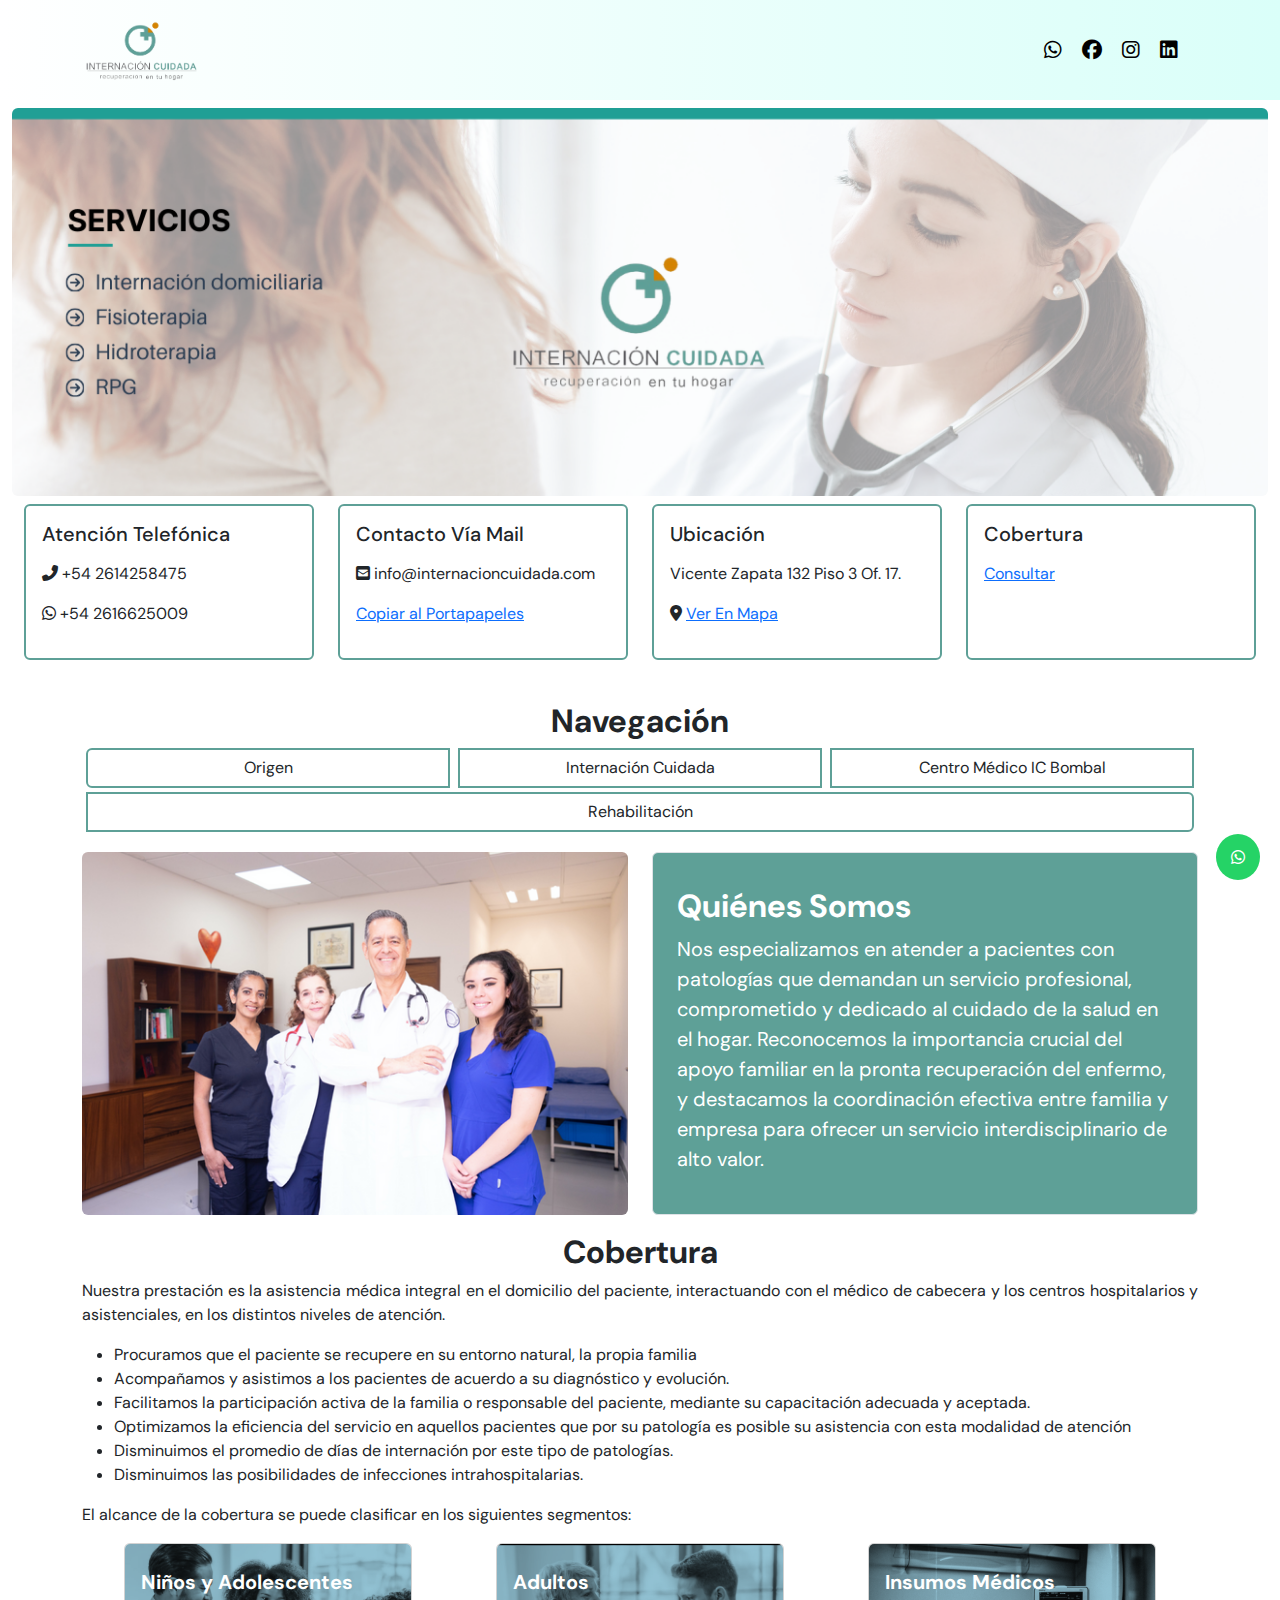
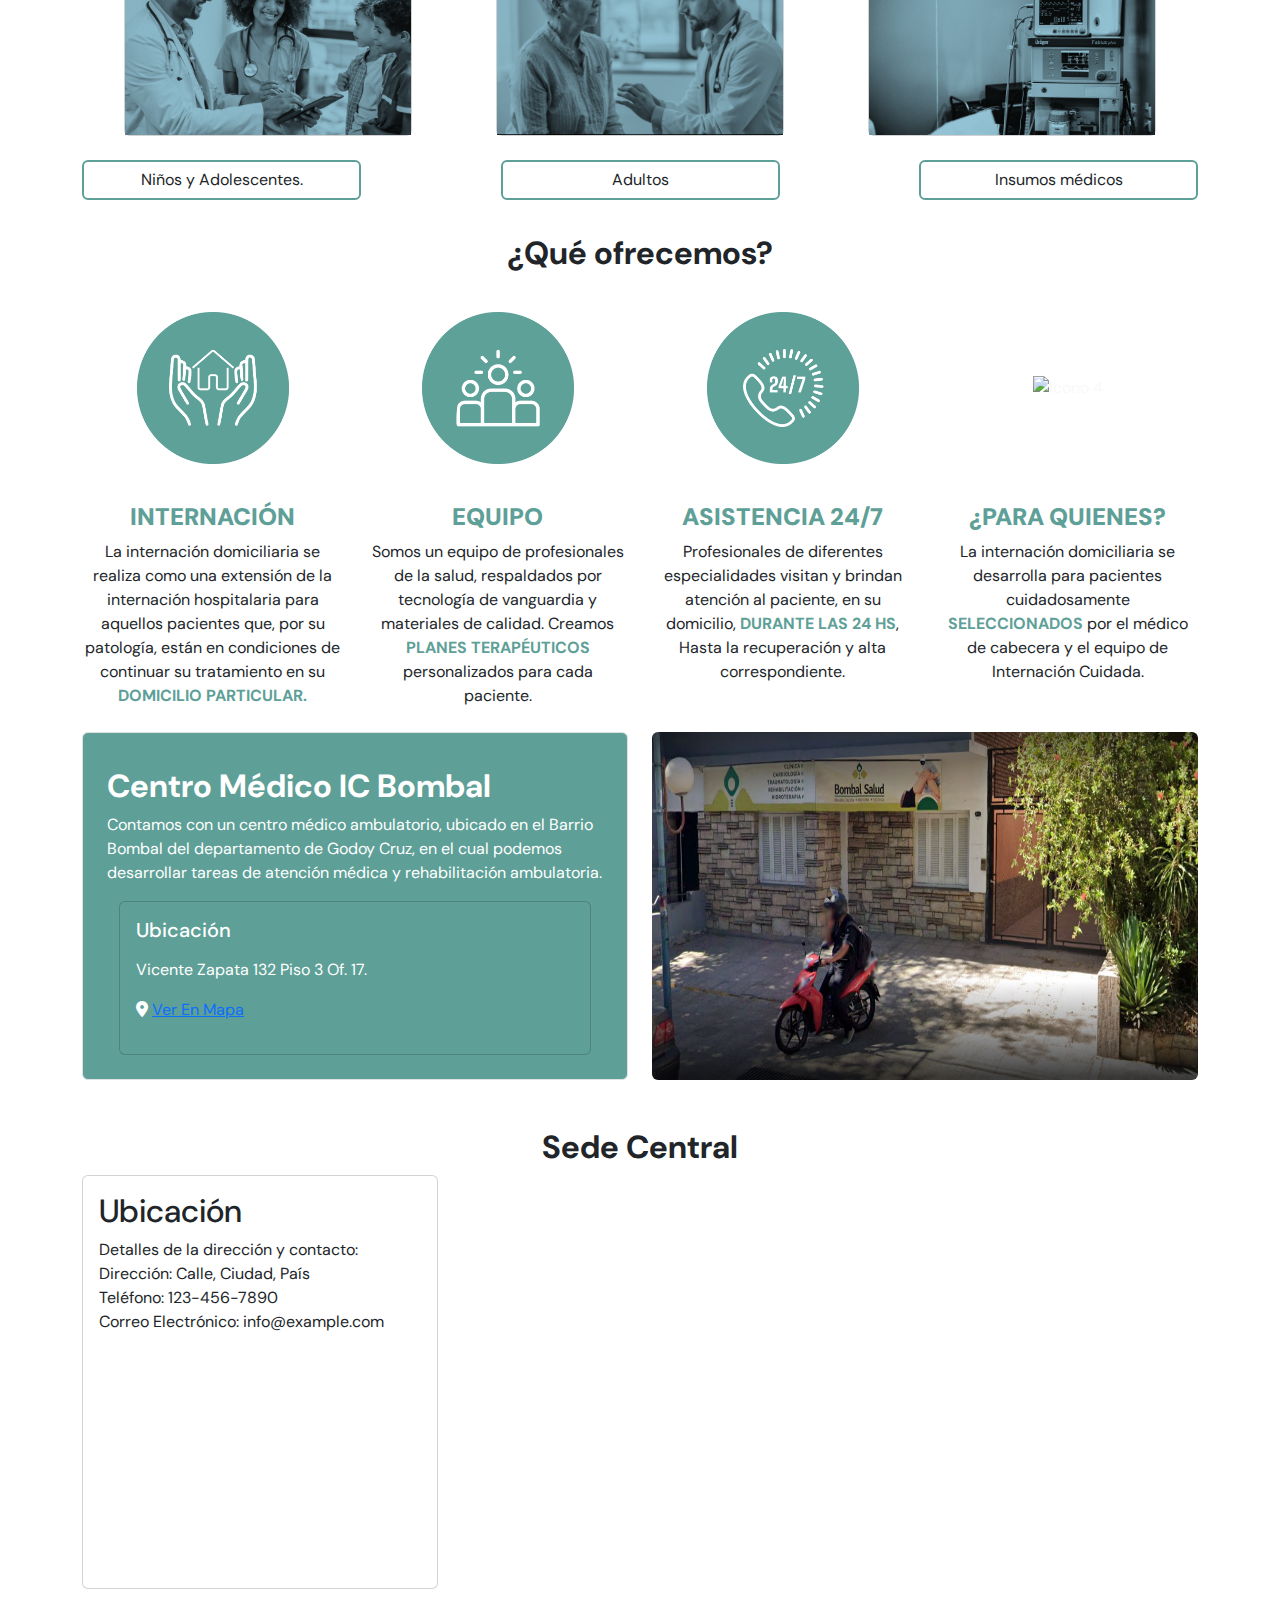
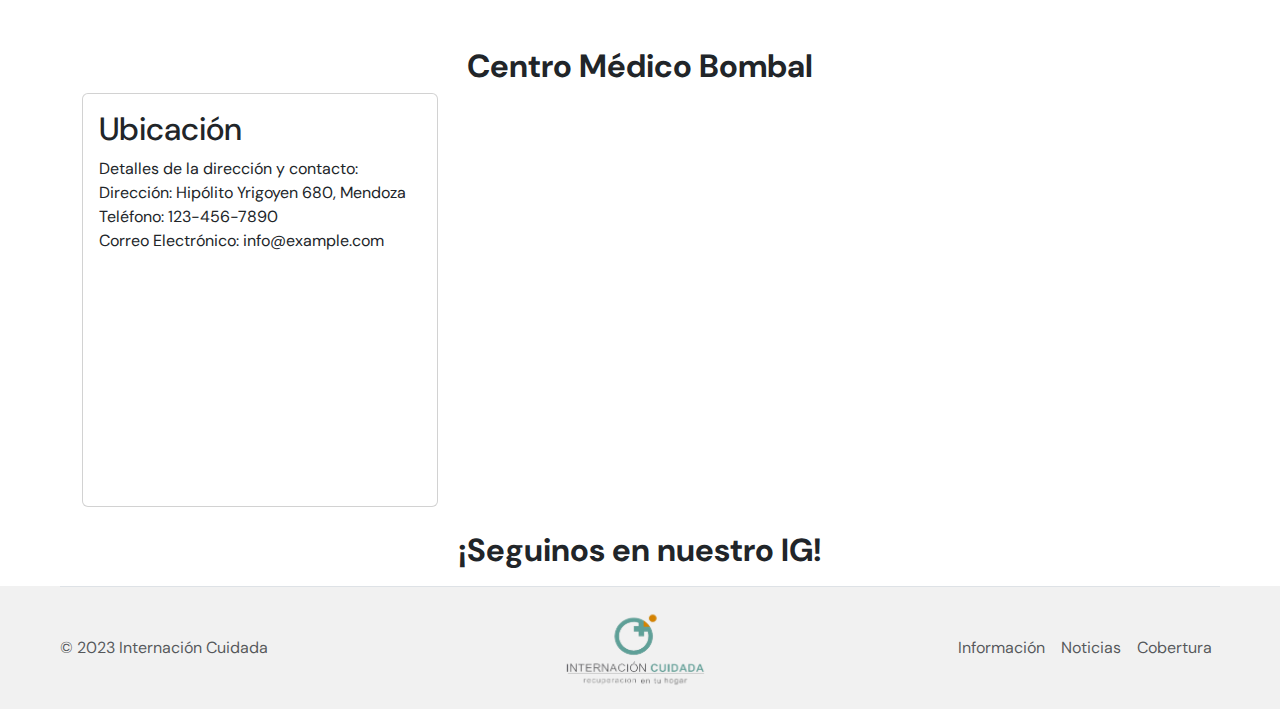
==== index.html @ e9abab93 "Actualizacion de estilos" ====
<!DOCTYPE html>
<html lang="es">

<head>
    <meta charset="UTF-8" />
    <meta name="viewport" content="width=device-width, initial-scale=1" />
    <!-- Bootstrap CSS -->
    <link href="https://cdn.jsdelivr.net/npm/bootstrap@5.3.2/dist/css/bootstrap.min.css" rel="stylesheet" />
    <!-- Font Awesome CSS -->
    <link rel="stylesheet" href="https://cdnjs.cloudflare.com/ajax/libs/font-awesome/6.5.1/css/all.min.css" />
    <!-- AOS -->
    <link rel="stylesheet" href="https://cdnjs.cloudflare.com/ajax/libs/aos/2.3.4/aos.css" />
    <!-- Swiper CSS -->
    <link rel="stylesheet" href="https://unpkg.com/swiper/swiper-bundle.min.css" />
    <link rel="icon" href="/src/LogoICReducido (1).png" type="image/x-icon">
    <!-- My CSS -->
    <link rel="stylesheet" href="styles.css"/>
    <title>Internación Cuidada</title>
</head>

<body>
    <!-- Barra de Navegación -->
    <nav class="navbar navbar-expand-lg mb-2">
        <div class="container">
            <!-- Logo -->
            <a class="navbar-brand" href="#">
                <img src="/src/LogoIC.png" alt="Logo de la clínica" width="120" class="d-inline-block align-top" />
            </a>
            
            <!-- Iconos de Redes Sociales -->
            <div class="social-icons d-flex">
                <a href="#" class="social-icon"><i class="fab fa-whatsapp fa-lg"></i></a>
                <a href="#" class="social-icon"><i class="fab fa-facebook fa-lg"></i></a>
                <a href="#" class="social-icon"><i class="fab fa-instagram fa-lg"></i></a>
                <a href="#" class="social-icon"><i class="fab fa-linkedin fa-lg"></i></a>
            </div>
        </div>
    </nav>
    
    <div class="container-fluid" data-aos="fade-up" data-aos-duration="1000">     
        <!-- Contenedor del Carrusel con Swiper y AOS -->
        <div class="overflow-hidden">
            <div class="swiper-container">
                <div class="swiper-wrapper">
                    <div class="swiper-slide">
                        <img src="src/imagen-carrusel1.png" class="d-block w-100 rounded" alt="Primera imagen" />
                    </div>
                    <div class="swiper-slide">
                        <img src="/src/imagen-carrusel2.png" class="d-block w-100 rounded" alt="Segunda imagen" />
                    </div>
                    <div class="swiper-slide">
                        <img src="src/imagen-carrusel3.png" class="d-block w-100 rounded" alt="Tercera imagen" />
                    </div>                
                </div>
            </div>
        </div>
        
        <!-- Sección de Cartas -->
        <div class="container-fluid mt-2">
            <div class="row">
                <div class="col-md-6 col-lg-3 mb-4">
                    <div class="card h-100 carta" style="max-height: 180px;">
                        <div class="card-body">
                            <h5 class="card-title">Atención Telefónica</h5>
                            <p class="card-text">
                                <p><i class="fas fa-phone-alt"></i> +54 2614258475</p>
                                <p><i class="fab fa-whatsapp"></i>  +54 2616625009</p>
                            </p>
                        </div>
                    </div>
                </div>
                
                <div class="col-md-6 col-lg-3 mb-4">
                    <div class="card h-100 carta" style="max-height: 180px;">
                        <div class="card-body">
                            <h5 class="card-title">Contacto Vía Mail</h5>
                            <p class="card-text">
                                <p><i class="fa-solid fa-square-envelope"></i> info@internacioncuidada.com</p>
                            </p>
                            <p>
                                <p id="copiadoMensaje">Copiado al portapapeles</p>
                                <a href="#" onclick="copiarAlPortapapeles(event)">Copiar al Portapapeles</a>
                            </p>
                        </div>  
                    </div>
                </div>
                
                <div class="col-md-6 col-lg-3 mb-4">
                    <div class="card h-100 carta" style="max-height: 180px;">
                        <div class="card-body">
                            <h5 class="card-title">Ubicación</h5>
                            <p class="card-text">
                                <p>Vicente Zapata 132 Piso 3 Of. 17.</p>
                                <p><i class="fas fa-map-marker-alt"></i><a href="#mapaSedeCentral" class="mx-1">Ver En Mapa</a></p>
                            </p>
                        </div>
                    </div>
                </div>
                
                <div class="col-md-6 col-lg-3 mb-4">
                    <div class="card h-100 carta" style="max-height: 180px;">
                        <div class="card-body">
                            <h5 class="card-title">Cobertura</h5>
                            <p class="card-text">
                                <p><a href="#cobertura_seccion">Consultar</a></p>
                            </p>
                        </div>
                    </div>
                </div>
            </div>
        </div>
    </div>
    
    <!-- Botón flotante de WhatsApp -->
    <div class="whatsapp-button" onclick="openWhatsApp()" >
        <i class="fab fa-whatsapp"></i>
        <div class="whatsapp-tooltip">
            ¡Contáctanos en WhatsApp!
        </div>
    </div>
    
    <!-- Sección de Botones Desplegables -->
    <div class="container-fluid mt-2" data-aos="fade-up" data-aos-duration="1000">
        <div class="row">
            <div class="text-center col-md-12">
                <h2 class="titulo-seccion">Navegación</h2>
                <div class="container mb-2">
                    <div class="btn-group d-flex flex-wrap" role="group" aria-label="Basic example">
                        <button type="button" class="col-3 boton-info btn btn-block mx-1 text-dark mb-1" data-bs-toggle="collapse" data-bs-target="#boton1Content" aria-expanded="false" aria-controls="boton1Content" onclick="toggleButton(this)">Origen</button>
                        <button type="button" class="col-3 boton-info btn btn-block mx-1 text-dark mb-1" data-bs-toggle="collapse" data-bs-target="#boton2Content" aria-expanded="false" aria-controls="boton2Content" onclick="toggleButton(this)">Internación Cuidada</button>
                        <button type="button" class="col-3 boton-info btn btn-block mx-1 text-dark mb-1" data-bs-toggle="collapse" data-bs-target="#boton3Content" aria-expanded="false" aria-controls="boton3Content" onclick="toggleButton(this)">Centro Médico IC Bombal</button>
                        <button id="boton4" type="button" class="col-3 boton-info btn btn-block mx-1 text-dark mb-1" data-bs-toggle="collapse" data-bs-target="#boton4Content" aria-expanded="false" aria-controls="boton4Content" onclick="toggleButton(this)">Rehabilitación</button>
                    </div>
                </div>  
            </div>
            <!-- Contenido del boton 1 -->
            <div class="collapse mt-3" id="boton1Content">
                <div class="container container-contenido" style="max-width: 100%;">
                    <div class="text-center">
                        <h2 class="titulo-seccion">Origen</h2>
                        <p class="fs-5">Nacimos bajo el concepto de <b>CALIDAD EN NUESTRAS PRESTACIONES.</b> Calidad que expresamos en el cuidado de nuestros pacientes, quienes depositan en nosotros su <b>TRATAMIENTO DE RECUPERACIÓN,</b> en la familiaridad de su <b>HOGAR.</b></p>
                        <p class="fs-5"><b>NUESTRO OBJETIVO PRIMORDIAL</b> es la <b>PLENA SATISFACCIÓN</b> de nuestros pacientes. Nos <b>PREPARAMOS CON ESMERO</b> cada jornada, asegurándonos de contar con todos los <b>RECURSOS NECESARIOS</b> para ofrecer prestaciones de calidad inigualable. Ponemos especial énfasis en atender a pacientes que, debido a su patología, demandan un <b>SERVICIO PROFESIONAL, COMPROMETIDO</b> y <b>DEDICADO al CUIDADO</b> y <b>MEJORAMIENTO</b> de su salud, directamente en el seno de su hogar.</p>
                        <p class="fs-5">Reconocemos la <b>IMPORTANCIA CAPITAL</b> del <b>APOYO FAMILIAR</b>, un eslabón fundamental para la pronta recuperación del enfermo. La <b>COORDINACIÓN</b> precisa entre la familia y nuestra empresa se erige como una <b>CLAVE INDISPENSABLE</b> para proporcionar un servicio <b>INTERDISCIPLINARIO</b> de <b>VALOR EXCEPCIONAL</b> para el paciente.</p>
                        <p class="fs-5">Hoy en día, <b>EXTENDEMOS NUESTROS CUIDADOS DOMICILIARIOS</b> a pacientes en Mendoza y San Juan, manteniendo <b>SIEMPRE LOS MAYORES ESTÁNDARES DE CALIDAD</b> del mercado. Nos enorgullece ser pioneros en brindar atención excepcional que no solo satisface, sino que supera las expectativas de quienes confían en nosotros para su bienestar.</p>
                    </div>
                </div>
            </div>
            
            <!-- Contenido del boton 2 -->
            <div class="collapse mt-3" id="boton2Content">
                <div class="container container-contenido" style="max-width: 100%;">
                    <div class="col-md-12 text-center">
                        <h2 class="titulo-seccion">Internación Domiciliaria</h2>
                        <p class="fs-5"><b>NUESTRO COMPROMISO ABSOLUTO</b> se refleja en la dedicación que ofrecemos a <b>CADA PACIENTE,</b> proporcionándoles una cobertura integral para su recuperación en el entorno más reconfortante: <b>SU PROPIO HOGAR.</b> Está <b>AMPLIAMENTE COMPROBADO</b> que la internación domiciliaria representa la respuesta <b>MÁS ADECUADA, EFECTIVA y MODERNA</b> para la recuperación de la salud.</p>
                        <p class="fs-5">La internación domiciliaria, vista como una <b>EXTENSIÓN</b> de la internación hospitalaria, es especialmente diseñada para <b>PACIENTES</b> que, por su patología, están en condiciones de <b>CONTINUAR SU ATENCIÓN</b> en el confort de su <b>DOMICILIO PARTICULAR.</b> Este enfoque de asistencia brinda al enfermo la <b>OPORTUNIDAD</b> de acceder a una prestación <b>TÉCNICAMENTE EQUIVALENTE</b> a la hospitalaria, pero con una <b>CALIDEZ HUMANA SUPERIOR,</b> gracias a la contención en un entorno familiar.</p>
                        <p class="fs-5">En Internación Cuidada, nuestro <b>EQUIPO INTERDISCIPLINARIO DE SALUD,</b> respaldado por la <b>TECNOLOGÍA</b> y <b>MATERIAL ADECUADO,</b> trabaja conjuntamente para ejecutar el "Plan Terapéutico" directamente en el domicilio del paciente.</p>
                        <p class="fs-5">NUESTRO DESTACADO EQUIPO DE PROFESIONALES incluye MÉDICOS, ENFERMEROS, KINESIÓLOGOS, PSICÓLOGOS, TERAPISTAS OCUPACIONALES, ESPECIALISTAS EN GASTROENTEROLOGÍA, NUTRICIÓN, ENDOCRINOLOGÍA, TRAUMATOLOGÍA, y más. Estos expertos, en función de las necesidades del tratamiento, brindan atención CONTINUA las 24 HORAS en el domicilio del paciente hasta su RECUPERACIÓN COMPLETA y ALTA.</p>
                        <p class="fs-5">La internación domiciliaria se lleva a cabo en <b>CASOS ESPECIALMENTE SELECCIONADOS,</b> donde el papel del <b>MÉDICO DE CABECERA</b> y el equipo de internación domiciliaria son <b>DETERMINANTES</b> en cada decisión. Para garantizar el <b>ÉXITO</b> en la gestión del paciente, es imperativo contar con las <b>CONDICIONES MÍNIMAS</b> necesarias y el <b>CONSENTIMIENTO DE LOS FAMILIARES</b> para el tratamiento respectivo.</p>
                        <h2 class="titulo-seccion">Beneficios</h2>
                        <p class="fs-5">Los <b>PRINCIPALES BENEFICIOS</b> que ofrecemos son:</p>
                        <ul class="list-group" style="text-align: left;">     
                            <li class="list-group-item lista-principal">● <b>FAVORECER EL TRATAMIENTO</b> y la recuperación del paciente, <b>MEJORANDO SU CALIDAD DE VIDA</b></li>
                            <li class="list-group-item lista-principal">● <b>REDUCE</b> los días de internación hospitalaria en casos postquirúrgicos, pacientes de <b>EDAD AVANZADA</b>, crónicos, neoplásicos, terminales, entre otros.</li>
                            <li class="list-group-item lista-principal">● <b>DISMINUYE LOS COSTOS DE INTERNACIÓN</b> al impulsar <b>ALTAS PRECOCES</b> para continuar con el tratamiento en el domicilio.</li>
                        </ul>
                        <h2 class="titulo-seccion">Asistencia</h2>
                        <p class="fs-5">Nuestra asistencia en internacion abarca:</p>
                        <ul class="list-group mb-2" style="text-align: left;">     
                            <li class="list-group-item lista-secundaria">● Internación domiciliaria para adultos</li>
                            <li class="list-group-item lista-secundaria">● Internación domiciliaria pediátrica</li>
                            <li class="list-group-item lista-secundaria">● Rehabilitación integral domiciliaria</li>
                            <li class="list-group-item lista-secundaria">● Cuidados paliativos</li>
                        </ul>
                    </div>
                </div>
            </div>
            
            <!-- Contenido del boton 3 -->
            <div class="collapse mt-3" id="boton3Content">
                <div class="container container-contenido" style="max-width: 100%;">
                    <div class="col-md-12 text-center">
                        <h2 class="titulo-seccion">Centro Médico IC Bombal</h2>
                        <p class="fs-5" style="text-align: justify;">Contamos con un centro médico ambulatorio, ubicado en el <b>Barrio Bombal</b> del departamento de Godoy Cruz, en el cual podemos desarrollar <b>TAREAS DE ATENCION MÉDICA</b> y <b>REHABILITACIÓN AMBULATORIA.</b>
                        </div>
                    </div>
                </div>
                
                <!-- Contenido del boton 4 -->
                <div class="collapse mt-3" id="boton4Content">
                    <div class="container container-contenido" style="max-width: 100%;">
                        <div class="col-md-12 text-center">
                            <h2 class="titulo-seccion">Población a tratar</h2>
                            <p style="text-align: justify;">Tenemos como población a atender a todas aquellas personas con discapacidad física y/o mental seculares de patologías neurológicas, traumatológicas o reumatológicas leve, moderadas y profundas que requieran de un abordaje integral de rehabilitación bajo la modalidad de prestaciones de apoyo ambulatorias.
                            </p>
                            <h2 class="titulo-seccion">Patologías a Rehabilitar</h2>
                            <p style="text-align: justify;">Las principales patologías a rehabilitar en Internación Cuidada son las siguientes:
                            </p>
                            <ul class="list-group" style="text-align: left;">
                                <li class= "list-group-item lista-principal">● Lesionados raquimedulares:
                                    <ul class="list-group" style="text-align: left;">
                                        <li class="list-group-item lista-secundaria">○ Cuadripléjicos</li>
                                        <li class="list-group-item lista-secundaria">○ Parapléjicos</li>
                                    </ul>
                                </li>     
                                <li class="list-group-item lista-principal">● Accidentes cerebro vasculares (ACV)</li>
                                <li class="list-group-item lista-principal">● Secuelas de Tumores cerebrales</li>
                                <li class="list-group-item lista-principal">● Enfermedad de Parkinson y síndromes asociados</li>
                                <li class="list-group-item lista-principal">● Traumatismos encéfalo craneanos (TEC).</li>
                                <li class="list-group-item lista-principal">● Secuelas de enfermedades Neuromusculares:
                                    <ul class="list-group" style="text-align: left;">
                                        <li class="list-group-item lista-secundaria">○ Distrofias musculares</li>
                                        <li class="list-group-item lista-secundaria">○ Enfermedades desmielinizantes:
                                            <ul class="list-group " style="text-align: left;">
                                                <li class="list-group-item lista-terciaria">◎ Síndrome de Guillain Barré.</li>
                                                <li class="list-group-item lista-terciaria">◎ Esclerosis múltiple</li>
                                            </ul>
                                        </li>
                                    </ul>
                                </li>
                                <li class="list-group-item lista-principal">● Secuelas de Poliomielitis.</li>
                                <li class="list-group-item lista-principal">● ECNE/Parálisis cerebral y sus presentaciones.</li> 
                                <li class="list-group-item lista-principal">● Otras Encefalopatías adquiridas.</li>
                                <li class="list-group-item lista-principal">● Espina bífida (Mielomeningocele).</li>
                                <li class="list-group-item lista-principal">● Síndromes Genéticos</li>
                                <li class="list-group-item lista-principal">● Retrasos mentales</li>
                                <li class="list-group-item lista-principal">● Tratamiento de la espasticidad</li>
                                <li class="list-group-item lista-principal">● Trastornos Generalizados del desarrollo.</li>
                                <li class="list-group-item lista-principal">● Artritis Reumatoidea y Síndromes inmunológicos</li>
                                <li class="list-group-item lista-principal">● Amputados</li>
                                <li class="list-group-item lista-principal">● Fracturas de cadera</li>
                                <li class="list-group-item lista-principal">● Fibromialgia</li>
                                <li class="list-group-item lista-principal">● Cervicalgias, lumbalgias</li>
                                <li class="list-group-item lista-principal mb-2">● Tratamiento del dolor</li>
                            </ul>
                        </div>
                    </div>
                </div>
            </div>         
        </div>
        
        <!-- Sección Quiénes Somos -->
        <div class="container mt-2 " data-aos="fade-up" data-aos-duration="1000">
            <div class="row">
                <div class="col-md-6">
                    <!-- Imagen a la izquierda -->
                    <img src="/src/ImagenRelleno1.png" class="img-relleno img-fluid h-100 rounded" style="max-width: 100%; height: auto; object-fit: cover;" alt="Imagen Quiénes Somos" />
                </div>
                <div class="col-md-6">
                    <!-- Sección de color -->
                    <div class="rounded border p-4 h-100 d-flex flex-column coloreado">
                        <h2 class="titulo-seccion text-white">Quiénes Somos</h2>
                        <p id="cobertura_seccion" class="text-white fs-5">
                            Nos especializamos en
                            atender a pacientes con
                            patologías que demandan
                            un servicio profesional,
                            comprometido y dedicado
                            al cuidado de la salud en el
                            hogar. Reconocemos la
                            importancia crucial del
                            apoyo familiar en la pronta
                            recuperación del enfermo, y
                            destacamos la coordinación
                            efectiva entre familia y
                            empresa para ofrecer un
                            servicio interdisciplinario
                            de alto valor.
                            
                        </p>
                    </div>
                </div>
            </div>
        </div>  
        
        <!-- Sección de Cobertura -->
        <div class="container mt-2" data-aos="fade-up" data-aos-duration="1000">
            <div class="row">
                <div class="col-md-12 text-center">
                    <h2 class="titulo-seccion">Cobertura</h2>
                    <p style="text-align: justify;">Nuestra prestación es la asistencia médica integral en el domicilio del paciente, interactuando con el médico de cabecera y los centros hospitalarios y asistenciales, en los distintos niveles de atención.</p>
                </div>
                <div class="container-fluid">
                    <ul style="text-align: start;">
                        <li>Procuramos que el paciente se recupere en su entorno natural, la propia familia</li>
                        <li>Acompañamos y asistimos a los pacientes de acuerdo a su diagnóstico y evolución.</li>
                        <li>Facilitamos la participación activa de la familia o responsable del paciente, mediante su capacitación adecuada y aceptada.</li>
                        <li>Optimizamos la eficiencia del servicio en aquellos pacientes que por su patología es posible su asistencia con esta modalidad de atención</li>
                        <li>Disminuimos el promedio de días de internación por este tipo de patologías.</li>
                        <li>Disminuimos las posibilidades de infecciones intrahospitalarias.</li>
                    </ul>
                </div>
                
                <p>El alcance de la cobertura se puede clasificar en los siguientes segmentos:</p>
                <div class="row justify-content-center mx-auto">
                    <div class="col-md-4 mb-4">
                        <div class="card mx-auto tarjeta-cobertura" style="width: 18rem; height: 100%;">
                            <img id="img-ninos" src="src/CoberturaNiñoYAdo.jpg" class="foto-con-filtro-azul card-img-top" alt="Niños y Adolescentes">
                            <div class="card-img-overlay d-flex flex-column justify-content-start">
                                <h5 class="titulo-seccion text-white">Niños y Adolescentes</h5>
                            </div>
                        </div>
                    </div>
                    
                    <div class="col-md-4 mb-4">
                        <div class="card mx-auto tarjeta-cobertura" style="width: 18rem; height: 100%;">
                            <img id="img-adultos" src="src/CoberturaAdultos.jpg" class="foto-con-filtro-azul card-img-top" alt="Adultos">
                            <div class="card-img-overlay d-flex flex-column justify-content-start">
                                <h5 class="titulo-seccion text-white">Adultos</h5>
                            </div>
                        </div>
                    </div>
                    
                    <div class="col-md-4 mb-4">
                        <div class="card mx-auto tarjeta-cobertura" style="width: 18rem; height: 100%;">
                            <img id="img-insumos" src="src/CoberturaMaquinaria.jpg" class="foto-con-filtro-azul card-img-top" alt="Insumos Médicos">
                            <div class="card-img-overlay d-flex flex-column justify-content-start">
                                <h5 class="titulo-seccion text-white">Insumos Médicos</h5>
                            </div>
                        </div>
                    </div>
                </div>
                <div class="container">
                    <p class="d-flex justify-content-between gap-2">
                        <a class="boton-info btn text-dark col-3" data-bs-toggle="collapse" href="#collapseExample" role="button" aria-expanded="false" aria-controls="collapseExample">
                            Niños y Adolescentes.
                        </a>
                        <a class="boton-info btn text-dark col-3" data-bs-toggle="collapse" href="#collapseExample" role="button" aria-expanded="false" aria-controls="collapseExample">
                            Adultos
                        </a>
                        <a class="boton-info btn text-dark col-3" data-bs-toggle="collapse" href="#collapseExample" role="button" aria-expanded="false" aria-controls="collapseExample">
                            Insumos médicos
                        </a>
                    </p>
                    
                    <div class="collapse" id="collapseExample">
                        <div class="card card-body">
                            Some placeholder content for the collapse component. This panel is hidden by default but revealed when the user activates the relevant trigger.
                        </div>
                    </div>
                </div>
            </div>
        </div>
    </div>
    
    <!-- Sección de Círculos con Iconos -->
    <div class="container mt-2" data-aos="fade-up" data-aos-duration="1000">
        <div class="row">
            <div class="col-md-12 text-center">
                <h2 class="titulo-seccion">¿Qué ofrecemos?</h2>
            </div>
        </div>
        
        <div class="row justify-content-center">
            <!-- Círculo 1 -->
            <div class="col-md-3 text-center">
                <div class="circle-icon text-light p-4 rounded-circle mx-auto mt-2">
                    <img src="src/10.png" alt="Icono 1" class="img-fluid">
                </div>
                <h4 class="titulo-seccion"><b>INTERNACIÓN</b></h4>
                <p style="text-align: center;">La internación domiciliaria se realiza como una extensión de la internación hospitalaria para aquellos pacientes que, por su patología, están en condiciones de continuar su tratamiento en su <b>DOMICILIO PARTICULAR.</b></p>
            </div>
            
            <!-- Círculo 2 -->
            <div class="col-md-3 text-center">
                <div class="circle-icon text-light p-4 rounded-circle mx-auto mt-2">
                    <img src="src/9.png" alt="Icono 2" class="img-fluid">
                </div>
                <h4 class="titulo-seccion"><b>EQUIPO</b></h4>
                <p>Somos un equipo de profesionales de la salud, respaldados por tecnología de vanguardia y materiales de calidad. Creamos <b>PLANES TERAPÉUTICOS</b> personalizados para cada paciente.</p>
            </div>
            
            <!-- Círculo 3 -->
            <div class="col-md-3 text-center">
                <div class="circle-icon text-light p-4 rounded-circle mx-auto mt-2">
                    <img src="src/4.png" alt="Icono 3" class="img-fluid">
                </div>
                <h4 class="titulo-seccion"><b>ASISTENCIA 24/7</b></h4>
                <p>Profesionales de diferentes especialidades visitan y brindan atención al paciente, en su domicilio, <b>DURANTE LAS 24 HS</b>, Hasta la recuperación y alta correspondiente.</p>
            </div>
            
            <!-- Círculo 4 -->
            <div class="col-md-3 text-center">
                <div class="circle-icon text-light p-4 rounded-circle mx-auto mt-2">
                    <img src="src/icono2.png" alt="Icono 4" class="img-fluid">
                </div>
                <h4 class="titulo-seccion"><b>¿PARA QUIENES?</b></h4>
                <p>La internación domiciliaria se desarrolla para pacientes cuidadosamente <b>SELECCIONADOS</b> por el médico de cabecera y el equipo de Internación Cuidada.</p>
            </div>
        </div>
    </div>
    
    <!-- Sección del texto 2 -->
    <div class="container mt-2" data-aos="fade-up" data-aos-duration="1000">
        <div class="row">
            <div class="col-md-6">
                <!-- Sección de color plano con título y descripción y altura del 100% -->
                <div class="rounded border p-4 h-100 d-flex flex-column coloreado">
                    <h2 class="titulo-seccion text-white">Centro Médico IC Bombal</h2>
                    <p class="text-justify text-white">
                        Contamos con un centro médico ambulatorio, ubicado en el
                        Barrio Bombal del departamento de Godoy Cruz, en el cual
                        podemos desarrollar tareas de atención médica y
                        rehabilitación ambulatoria.
                    </p>
                    <div class="container">
                        <div class="card h-100 carta-bombal" style="max-height: 180px;">
                            <div class="card-body">
                                <h5 class="card-title text-white">Ubicación</h5>
                                <p class="card-text">
                                    <p class="text-white">Vicente Zapata 132 Piso 3 Of. 17.</p>
                                    <p><i class="fas fa-map-marker-alt text-white"></i><a href="#" target="_blank" class="mx-1">Ver En Mapa</a></p>
                                </p>
                            </div>
                        </div>
                    </div>
                </div>
            </div>
            <div class="col-md-6">
                <!-- Imagen a la derecha con altura del 100% -->
                <img id="mapaSedeCentral" src="/src/CENTRO MEDICO BOMBAL.png" class="img-fluid h-100 rounded imagen-quienes-somos" alt="Imagen Quiénes Somos" />
            </div>
        </div>
    </div>
    
    <!-- Sección de Ubicación con Mapa -->
    <div class="container mt-5" data-aos="fade-up" data-aos-duration="1000">
        <h2 class="titulo-seccion" style="text-align: center;">Sede Central</h2>
        <div class="row">
            <!-- Parte Izquierda - Detalles de Ubicación -->
            <div class="col-md-4">
                <div class="card mb-3" style="height: 100%;">
                    <div class="card-body">
                        <h2 class="card-title">Ubicación</h2>
                        <p class="card-text">
                            Detalles de la dirección y contacto:<br>
                            Dirección: Calle, Ciudad, País<br>
                            Teléfono: 123-456-7890<br>
                            Correo Electrónico: info@example.com
                        </p>
                    </div>
                </div>
            </div>
            
            <!-- Parte Derecha - Mapa Embed de Google Maps -->
            <div class="col-md-8">
                <div class="map-container">
                    <iframe src="https://www.google.com/maps/embed?pb=!1m18!1m12!1m3!1d3350.1165481594758!2d-68.84156172511621!3d-32.8950866692849!2m3!1f0!2f0!3f0!3m2!1i1024!2i768!4f13.1!3m3!1m2!1s0x967e098ce8e5315f%3A0x268e709c53d9f7dc!2sInternacion%20Cuidada!5e0!3m2!1ses!2sar!4v1703876824831!5m2!1ses!2sar" width="600" height="450" style="border:0;" allowfullscreen="" loading="async"></iframe>
                </div>
            </div>
        </div>
    </div>
    <!-- Sección de Ubicación con Mapa -->
    <div class="container mt-5" data-aos="fade-up" data-aos-duration="1000">
        <div class="row">
            <h2 class="titulo-seccion" style="text-align: center;">Centro Médico Bombal</h2>
            <!-- Parte Izquierda - Detalles de Ubicación -->
            <div class="col-md-4">
                <div class="card mb-3" style="height: 100%;">
                    <div class="card-body">
                        <h2 class="card-title">Ubicación</h2>
                        <p class="card-text">
                            Detalles de la dirección y contacto:<br>
                            Dirección: Hipólito Yrigoyen 680, Mendoza<br>
                            Teléfono: 123-456-7890<br>
                            Correo Electrónico: info@example.com
                        </p>
                    </div>
                </div>
            </div>
            
            <!-- Parte Derecha - Mapa Embed de Google Maps -->
            <div class="col-md-8">
                <div class="map-container">
                    <iframe src="https://www.google.com/maps/embed?pb=!1m18!1m12!1m3!1d3349.808942104451!2d-68.85419992433205!3d-32.903219373611186!2m3!1f0!2f0!3f0!3m2!1i1024!2i768!4f13.1!3m3!1m2!1s0x967e090c96c7ee4b%3A0xcdabf4b4e21b0b6f!2sBombal%20Salud!5e0!3m2!1ses!2sar!4v1705925710030!5m2!1ses!2sar" width="600" height="450" style="border:0;" allowfullscreen="" loading="async" referrerpolicy="no-referrer-when-downgrade"></iframe>
                </div>
            </div>
        </div>
    </div>
    
    <div class="container-fluid justify-content-center mt-4">
        <h2 class="titulo-seccion mb-3" style="text-align: center;">¡Seguinos en nuestro IG!</h2>
        <script src="https://static.elfsight.com/platform/platform.js" data-use-service-core defer></script>
        <div class="elfsight-app-58f27514-2121-4d4a-b34a-3a161bafa3aa container" data-elfsight-app-lazy></div>
    </div>
    
    <div class="footer container-fluid">
        <footer class="d-flex flex-wrap justify-content-between align-items-center mx-5 py-3 mt-3 border-top">
            <p class="col-md-4 mb-0 text-muted">© 2023 Internación Cuidada</p>
            
            <a href="/" class="col-md-4 d-flex align-items-center justify-content-center mb-3 mb-md-0 me-md-auto link-dark text-decoration-none">
                <img class="bi me-2" width="150" height="90" src="/src/LogoIC.png"></img>
            </a>
            
            <ul class="nav col-md-4 justify-content-end">
                <li class="nav-item"><a href="#" class="nav-link px-2 text-muted">Información</a></li>
                <li class="nav-item"><a href="#" class="nav-link px-2 text-muted">Noticias</a></li>
                <li class="nav-item"><a href="#" class="nav-link px-2 text-muted">Cobertura</a></li>
            </ul>
        </footer>
    </div>
    
    <!-- Enlace a Swiper.js -->
    <script src="https://unpkg.com/swiper/swiper-bundle.min.js"></script>
    <!-- Enlace a AOS -->
    <script src="https://cdnjs.cloudflare.com/ajax/libs/aos/2.3.4/aos.js"></script>
    <!-- Agrega la última versión de Popper.js -->
    <script src="https://cdnjs.cloudflare.com/ajax/libs/popper.js/2.11.6/umd/popper.min.js"></script>
    <script src="https://code.jquery.com/jquery-3.7.1.js" integrity="sha256-eKhayi8LEQwp4NKxN+CfCh+3qOVUtJn3QNZ0TciWLP4=" crossorigin="anonymous"></script>
    <script src="main.js"></script>
    <script src="https://cdn.jsdelivr.net/npm/@popperjs/core@2.11.8/dist/umd/popper.min.js" integrity="sha384-I7E8VVD/ismYTF4hNIPjVp/Zjvgyol6VFvRkX/vR+Vc4jQkC+hVqc2pM8ODewa9r" crossorigin="anonymous"></script>
    <script src="https://cdn.jsdelivr.net/npm/bootstrap@5.3.2/dist/js/bootstrap.min.js" integrity="sha384-BBtl+eGJRgqQAUMxJ7pMwbEyER4l1g+O15P+16Ep7Q9Q+zqX6gSbd85u4mG4QzX+" crossorigin="anonymous"></script>
</body>

</html>
---- styles.css ----
@import url('https://fonts.googleapis.com/css2?family=DM+Sans:opsz,wght@9..40,400;9..40,500;9..40,700&display=swap');

body {
    overflow-x: hidden;
    font-family: 'DM Sans', sans-serif;
    background: white
}

.carta {
 background-color:rgb(255, 255, 255);
 border: 2px solid #5EA097
}

/* Estilo para la barra de desplazamiento */
::-webkit-scrollbar {
    width: 12px; 
}

::-webkit-scrollbar-track {
    background-color: transparent;
}

::-webkit-scrollbar-thumb {
    background-color: #30bc6d;
    border-radius: 6px; 
    border: 2px solid #f5f5f5; 
}

::-webkit-scrollbar-thumb:hover {
    background-color: #22894f;
}

.navbar {
    background: linear-gradient(to right, rgb(255, 255, 255), rgb(218, 255, 249));
}

.whatsapp-button {
    position: fixed;
    bottom: 20px;
    right: 20px;
    background-color: #25d366;
    color: #fff;
    border: none;
    border-radius: 50%;
    padding: 15px;
    cursor: pointer;
    display: flex;
    align-items: center;
    justify-content: center;
    z-index: 1;
}



.whatsapp-tooltip {
    display: none;
    position: absolute;
    bottom: 60px;
    right: 50%;
    transform: translateX(50%);
    background-color: #25d366;
    color: #fff;
    padding: 8px;
    border-radius: 5px;
    font-size: 11px;
}

.whatsapp-button:hover .whatsapp-tooltip {
    display: block;
}

.titulo-seccion {
    margin-top: 10px;
    font-weight: 700;
}
.social-icon {
    margin-right:20px;
}

.swiper-button-next:hover,
.swiper-button-prev:hover {
    background-color: #5EA097;
}

.swiper-button-next,
.swiper-button-prev {
    color: rgb(0, 0, 0);
    font-size: 24px;
    width: 40px;
    height: 40px;
    border-radius: 50%;
    margin-left: 10px;
    margin-right: 10px;
    margin-top: -100px;
    z-index: 1; /* Asegurar que esté encima del contenido */
}

.swiper-button-next {
    right: 10; /* Ajustar posición del botón derecho */
}

/* Estilos personalizados para botones activos */
.boton-info.active,
.boton-info:active {
    background-color: #5EA097;
    border-color: #5EA097;
}

.map-container {
    position: relative;
    overflow: hidden;
    padding-bottom: 56.25%;
    height: 0;
}

.map-container iframe {
    position: absolute;
    top: 0;
    left: 0;
    width: 100%;
    height: 100%;
    border: 0;
}

.circle-container {
    display: flex;
    justify-content: center;
    align-items: center;
    flex-wrap: wrap;
}

.circle-icon {
    background-color: rgb(255, 255, 255);
    border-radius: 50%;
    overflow: hidden;
    width: 200px;
    height: 200px;
    margin: 15px; /* Espacio entre círculos */
    display: flex;
    justify-content: center;
    align-items: center;
}

.carousel-image {
    width: 100%;
    height: auto;
    object-fit: cover;
}

/* Estilos generales para pantallas grandes */
.img-relleno {
    max-width: 100%;
    height: auto;
    object-fit: cover;
}

/* Ajuste específico para pantallas más pequeñas (menos de 990px) */
@media (max-width: 990px) {
    .img-relleno {
        width: 100%;
        height: auto;
    }
}

/* Ajuste específico para pantallas más pequeñas (menos de 990px) */
@media (max-width: 1366px) {
    .swiper-button-next,
    .swiper-button-prev {
        display: none;
    }
}

.boton-info {
    background-color: rgb(255, 255, 255);
    background-size: cover;
    background-position: center;
    border: 2px solid #5EA097
}

.boton-info {
    border: 2px solid #5EA097
}

.boton-info:hover {
    background-color: rgba(74, 155, 161, 0.8);
}

.footer {
    background-color: rgb(241, 241, 241);
}



.social-icon {
    color: rgb(0, 0, 0);
}

.titulo-carta {
    font-weight: 500;
}

.tarjeta-cobertura img{
    height: 100%;
}

.foto-con-filtro-azul {
    filter: brightness(60%) sepia(100%) hue-rotate(150deg);
    height: 100%;
    object-fit: cover;
}


.coloreado {
    background-color: #5EA097;
}

#copiadoMensaje {
    display: none;
    position: fixed;
    padding: 10px;
    background-color: #333;
    color: #fff;
    border-radius: 5px;
    z-index: 9999;
}

.lista-principal {
    background-color: #ffffff;
    border: 2px solid #5EA097;
}

.lista-secundaria {
    background-color:rgb(208, 235, 231);
    border: 2px solid #73c2b8;
}

.lista-terciaria {
    background-color: rgb(179, 213, 208);
    border: 2px solid #97f5e8;
}

.container-contenido {
    border-radius: 10px;
    border: 1px solid #5EA097;
    width: 70rem;
}

b {
    color: #5EA097;
}

.carta-bombal {
    background-color: #5EA097;
}
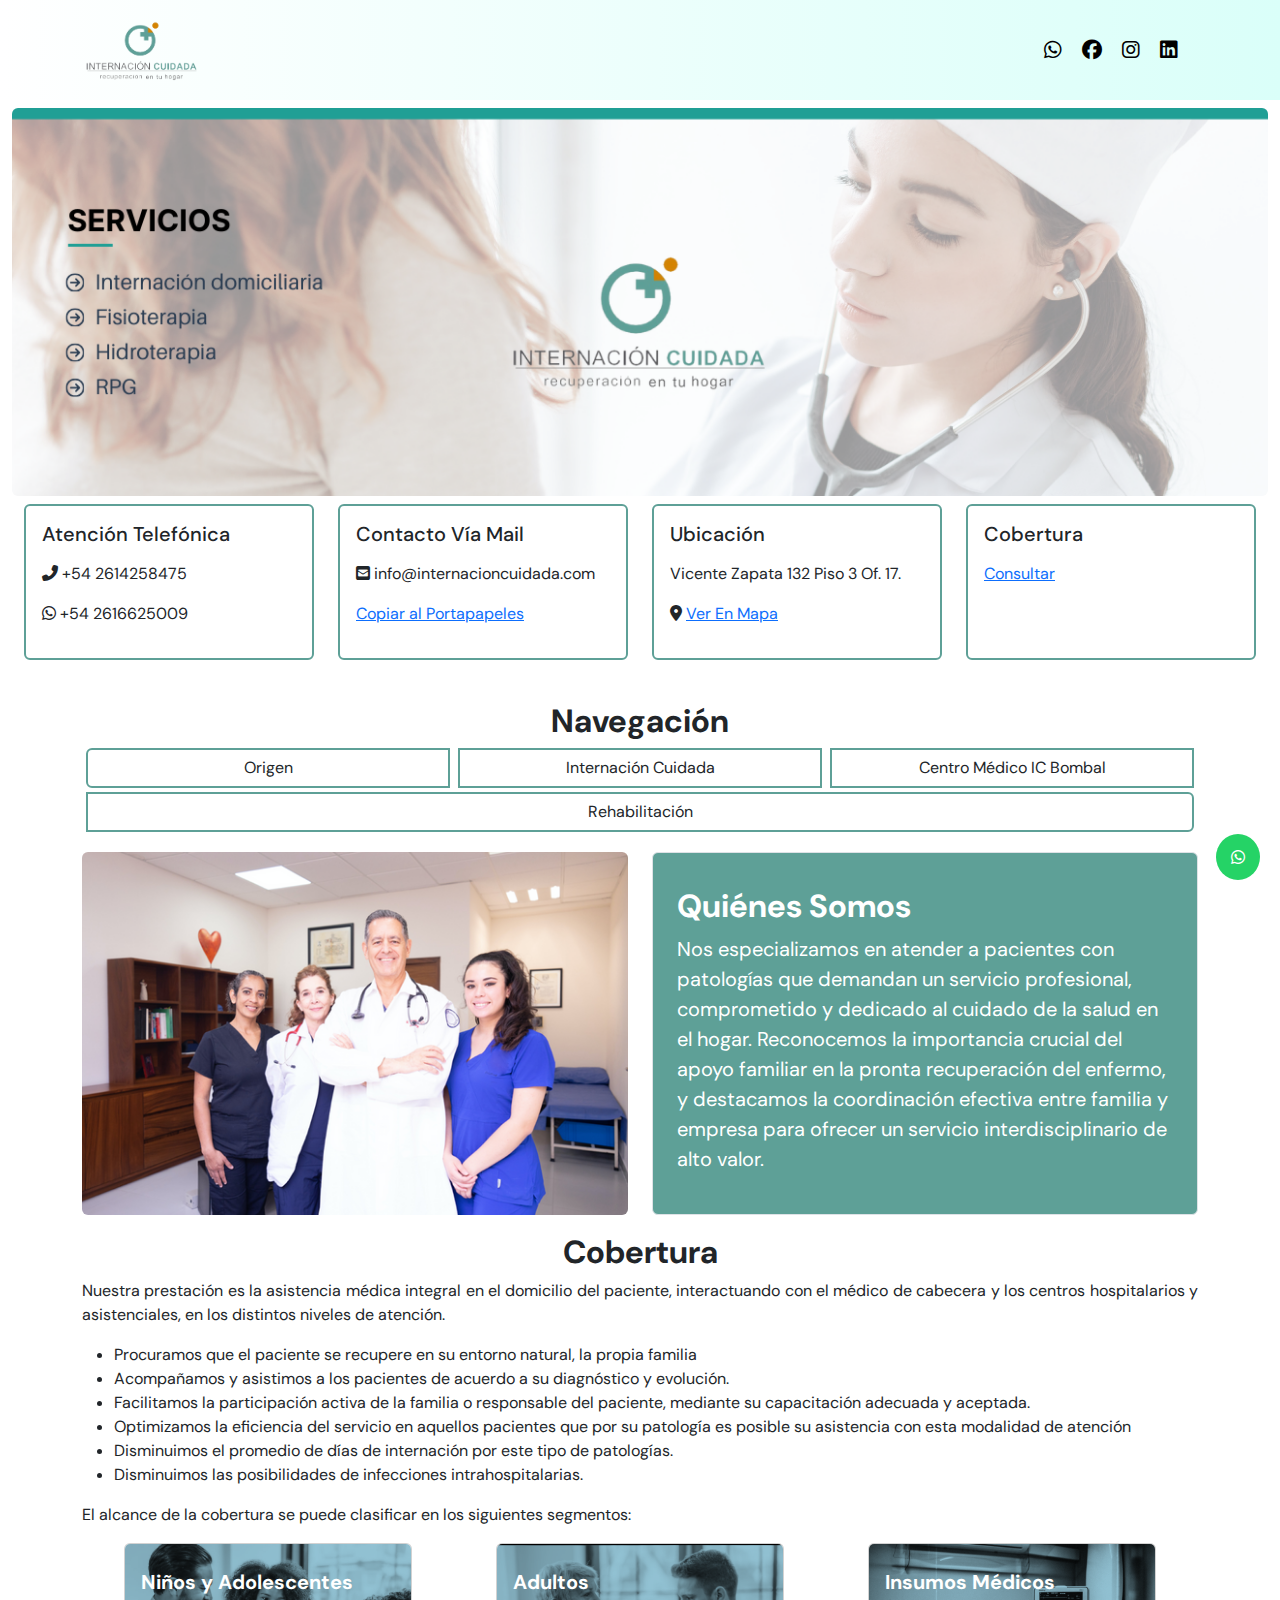
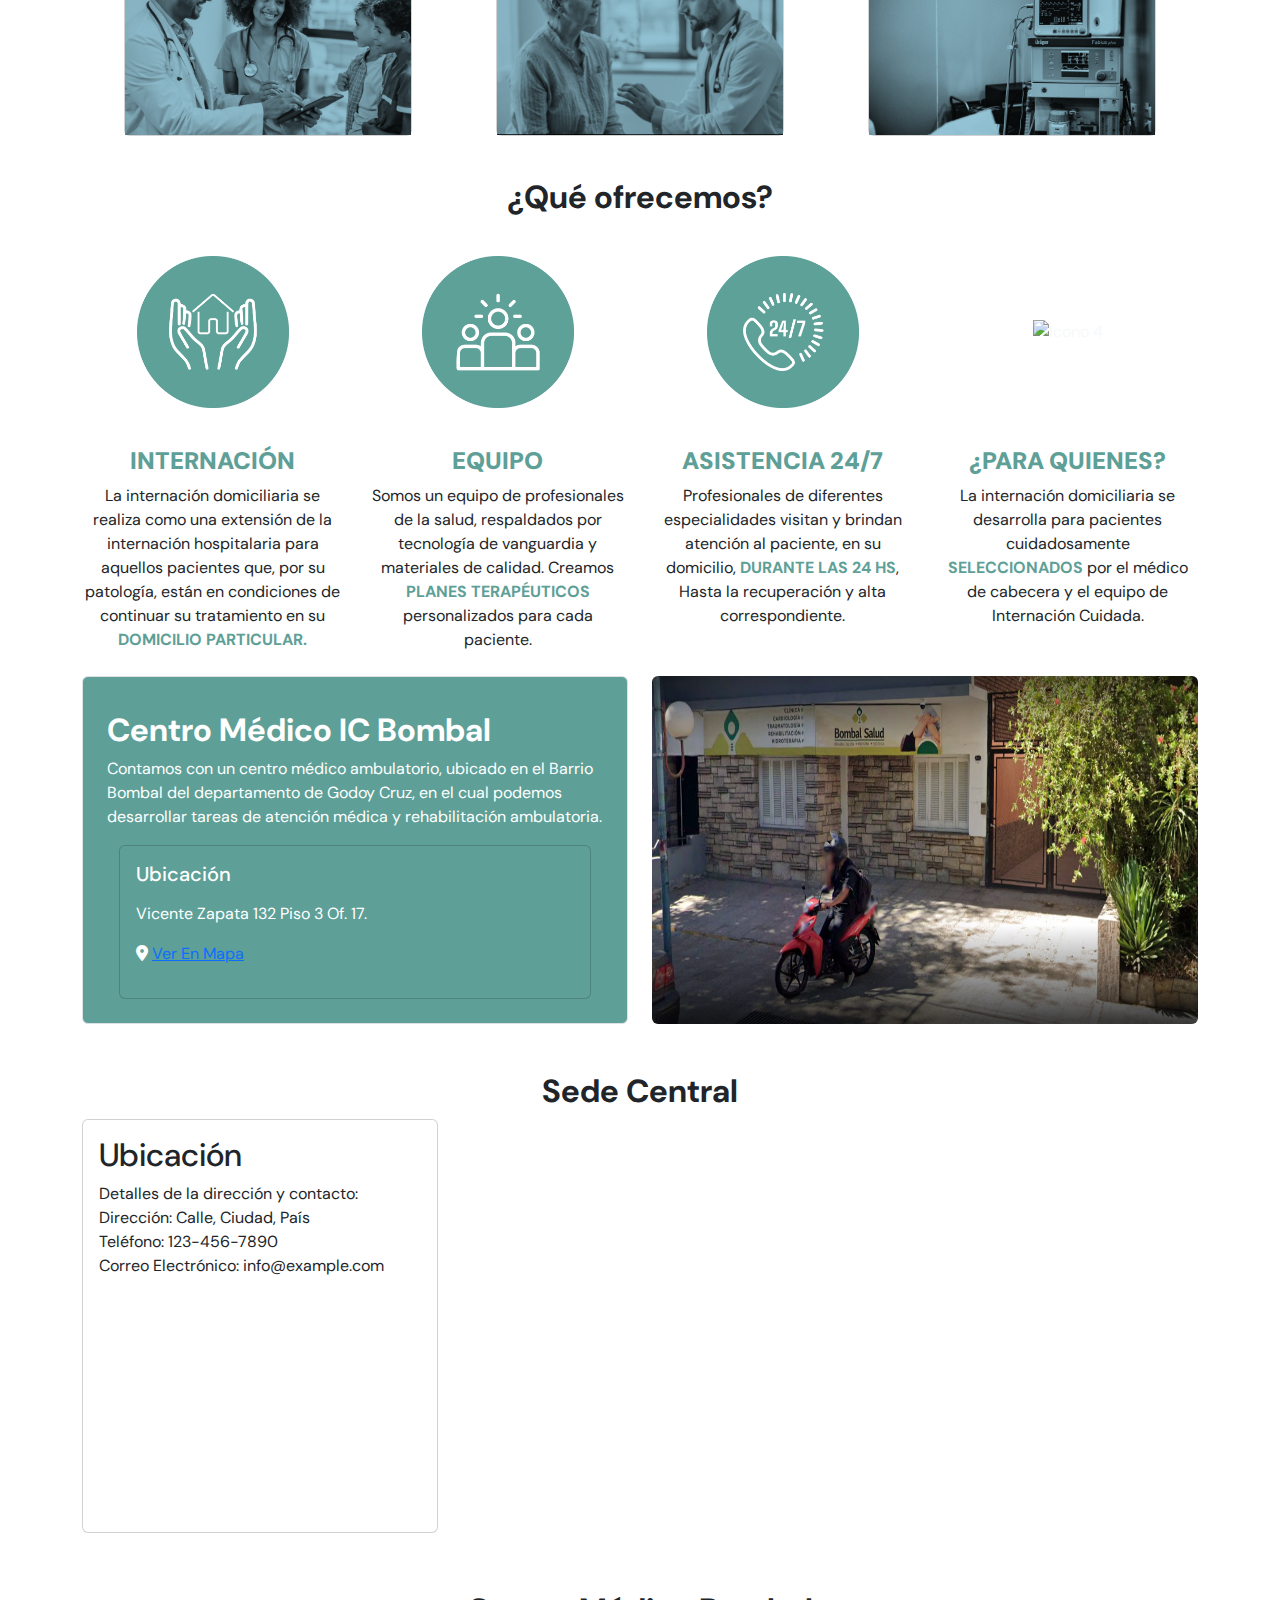
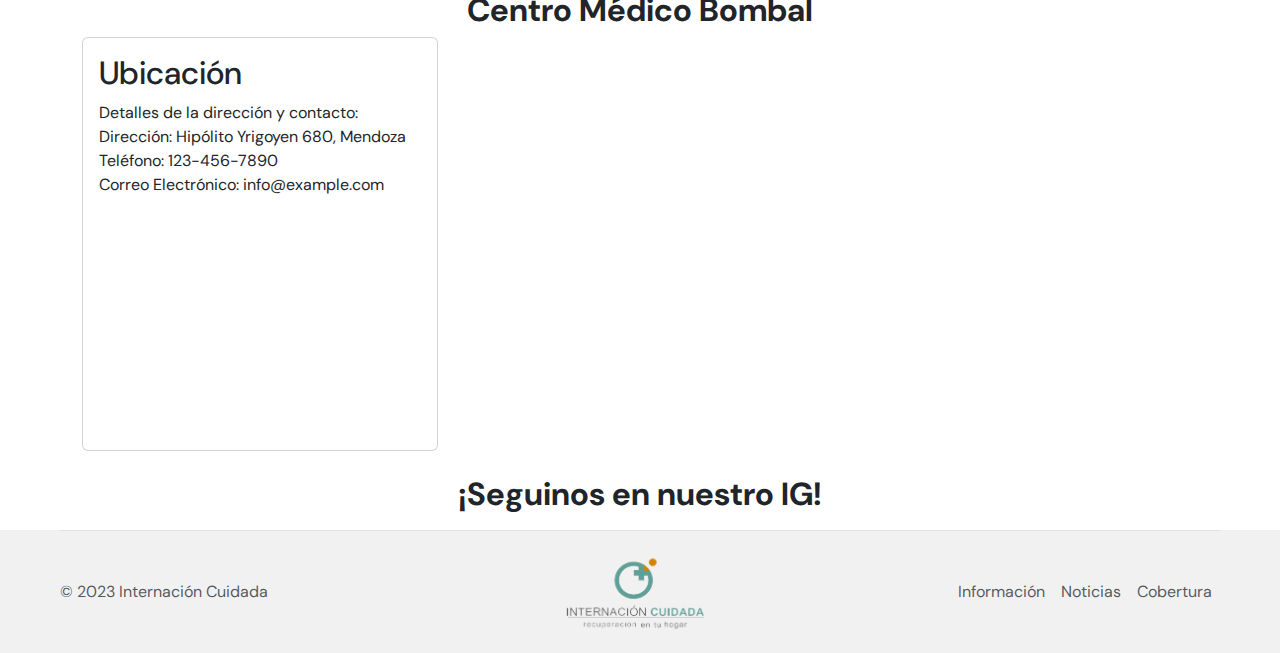
==== commit 69f545a0: "Prueba" ====
--- a/index.html
+++ b/index.html
@@ -319,25 +319,6 @@
                         </div>
                     </div>
                 </div>
-                <div class="container">
-                    <p class="d-flex justify-content-between gap-2">
-                        <a class="boton-info btn text-dark col-3" data-bs-toggle="collapse" href="#collapseExample" role="button" aria-expanded="false" aria-controls="collapseExample">
-                            Niños y Adolescentes.
-                        </a>
-                        <a class="boton-info btn text-dark col-3" data-bs-toggle="collapse" href="#collapseExample" role="button" aria-expanded="false" aria-controls="collapseExample">
-                            Adultos
-                        </a>
-                        <a class="boton-info btn text-dark col-3" data-bs-toggle="collapse" href="#collapseExample" role="button" aria-expanded="false" aria-controls="collapseExample">
-                            Insumos médicos
-                        </a>
-                    </p>
-                    
-                    <div class="collapse" id="collapseExample">
-                        <div class="card card-body">
-                            Some placeholder content for the collapse component. This panel is hidden by default but revealed when the user activates the relevant trigger.
-                        </div>
-                    </div>
-                </div>
             </div>
         </div>
     </div>
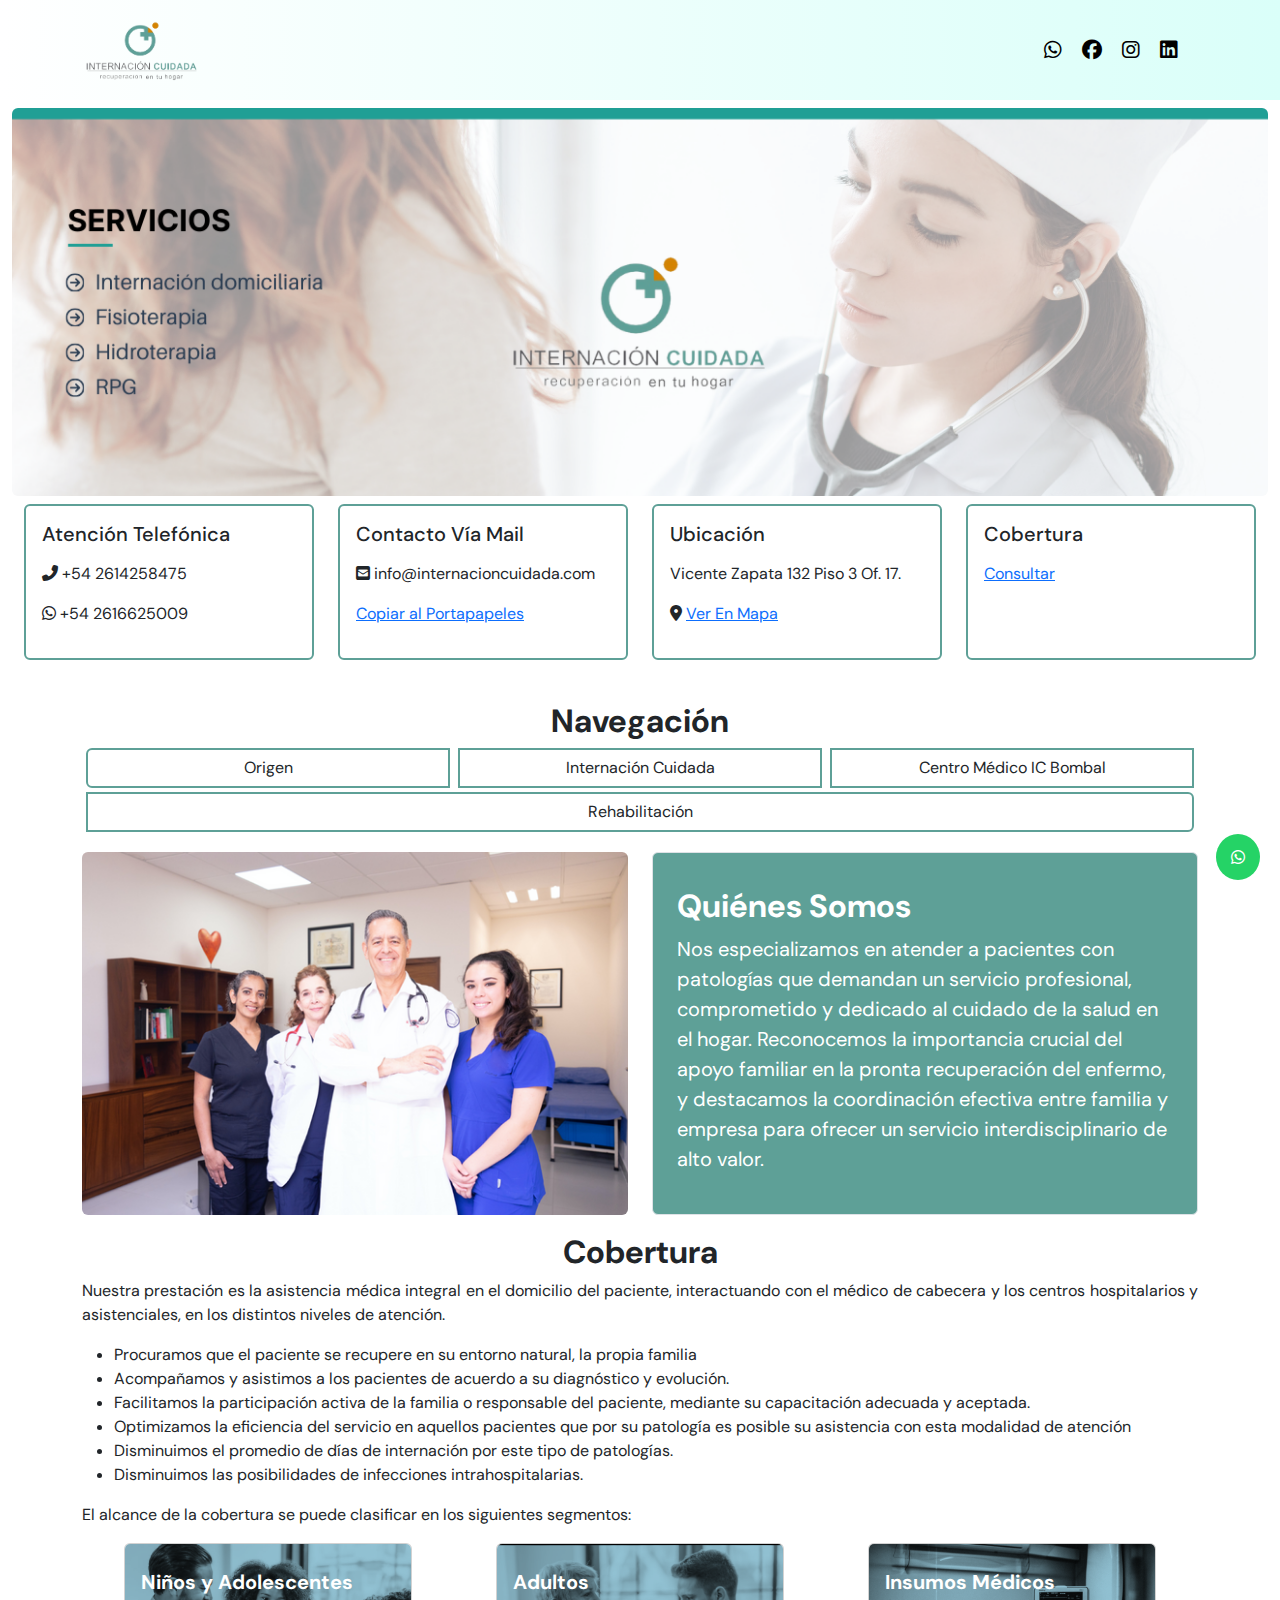
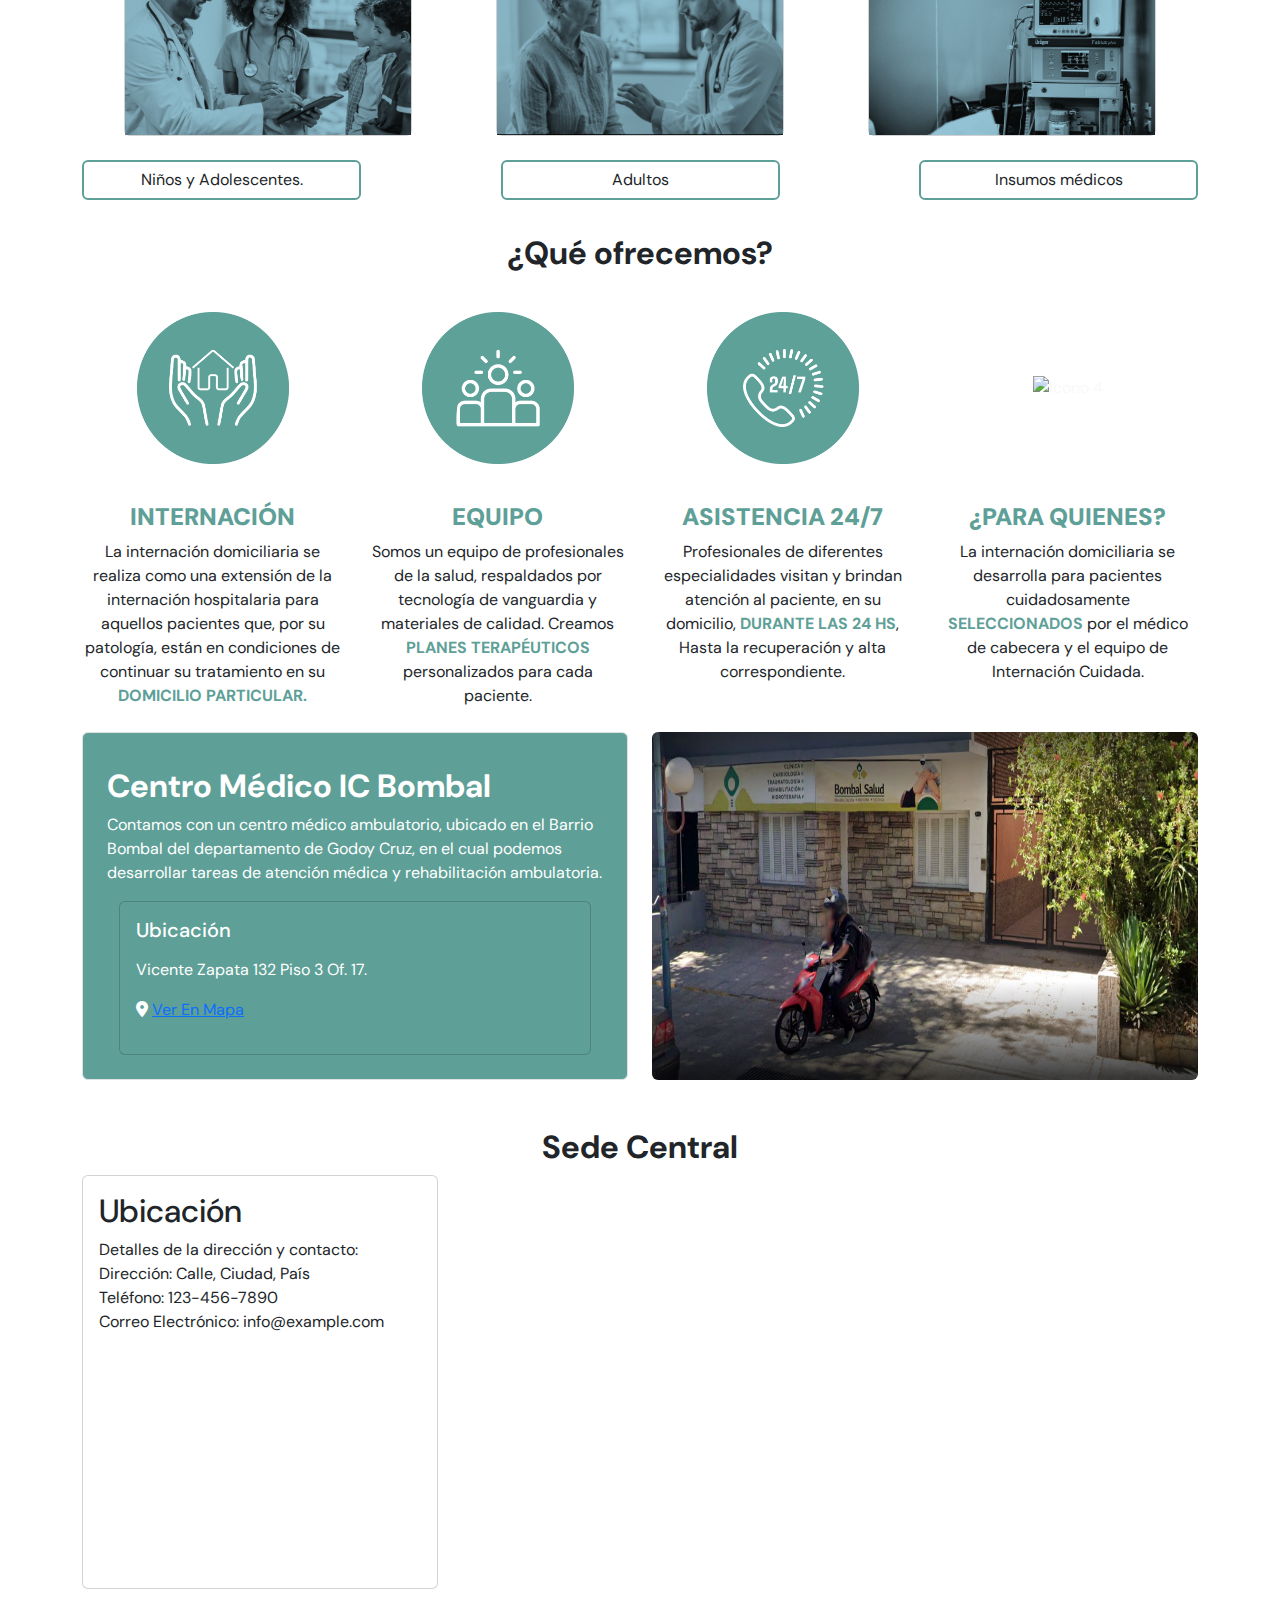
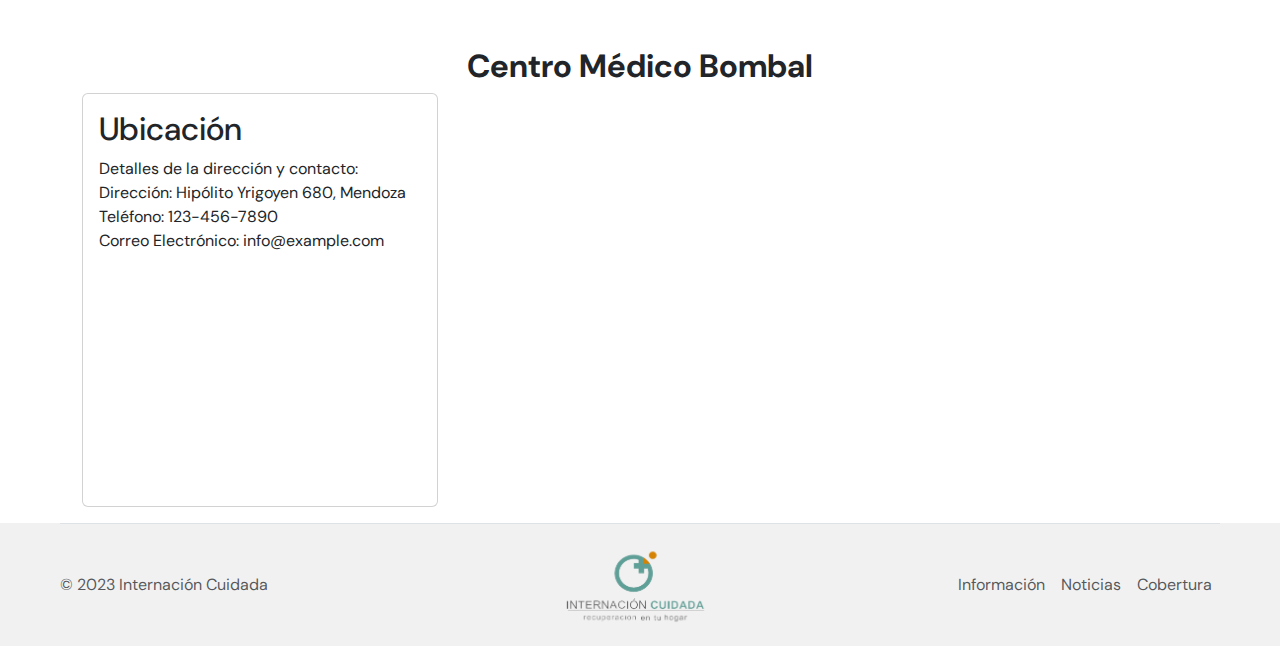
==== commit 5637be30: "Prueba" ====
--- a/index.html
+++ b/index.html
@@ -319,6 +319,25 @@
                         </div>
                     </div>
                 </div>
+                <div class="container">
+                    <p class="d-flex justify-content-between gap-2">
+                        <a class="boton-info btn text-dark col-3" data-bs-toggle="collapse" href="#collapseExample" role="button" aria-expanded="false" aria-controls="collapseExample">
+                            Niños y Adolescentes.
+                        </a>
+                        <a class="boton-info btn text-dark col-3" data-bs-toggle="collapse" href="#collapseExample" role="button" aria-expanded="false" aria-controls="collapseExample">
+                            Adultos
+                        </a>
+                        <a class="boton-info btn text-dark col-3" data-bs-toggle="collapse" href="#collapseExample" role="button" aria-expanded="false" aria-controls="collapseExample">
+                            Insumos médicos
+                        </a>
+                    </p>
+                    
+                    <div class="collapse" id="collapseExample">
+                        <div class="card card-body">
+                            Some placeholder content for the collapse component. This panel is hidden by default but revealed when the user activates the relevant trigger.
+                        </div>
+                    </div>
+                </div>
             </div>
         </div>
     </div>
@@ -458,11 +477,7 @@
         </div>
     </div>
     
-    <div class="container-fluid justify-content-center mt-4">
-        <h2 class="titulo-seccion mb-3" style="text-align: center;">¡Seguinos en nuestro IG!</h2>
-        <script src="https://static.elfsight.com/platform/platform.js" data-use-service-core defer></script>
-        <div class="elfsight-app-58f27514-2121-4d4a-b34a-3a161bafa3aa container" data-elfsight-app-lazy></div>
-    </div>
+    
     
     <div class="footer container-fluid">
         <footer class="d-flex flex-wrap justify-content-between align-items-center mx-5 py-3 mt-3 border-top">
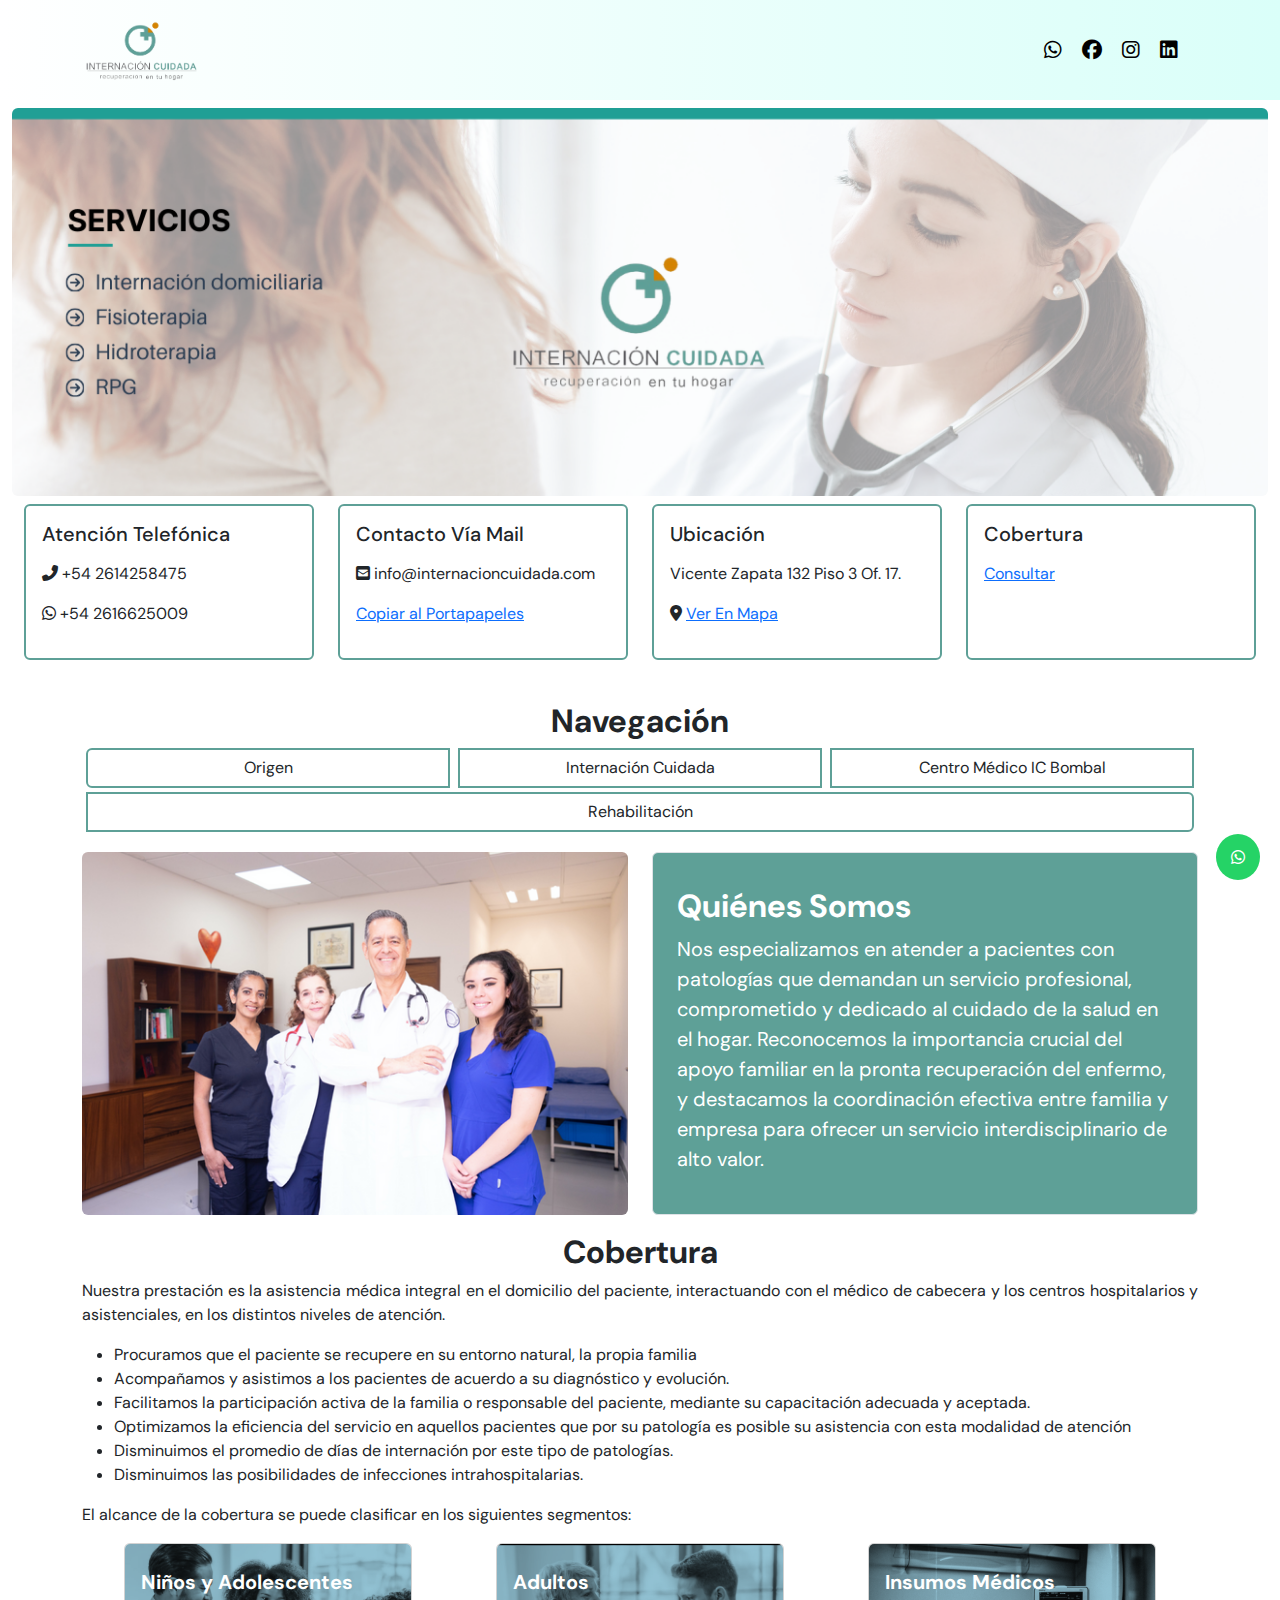
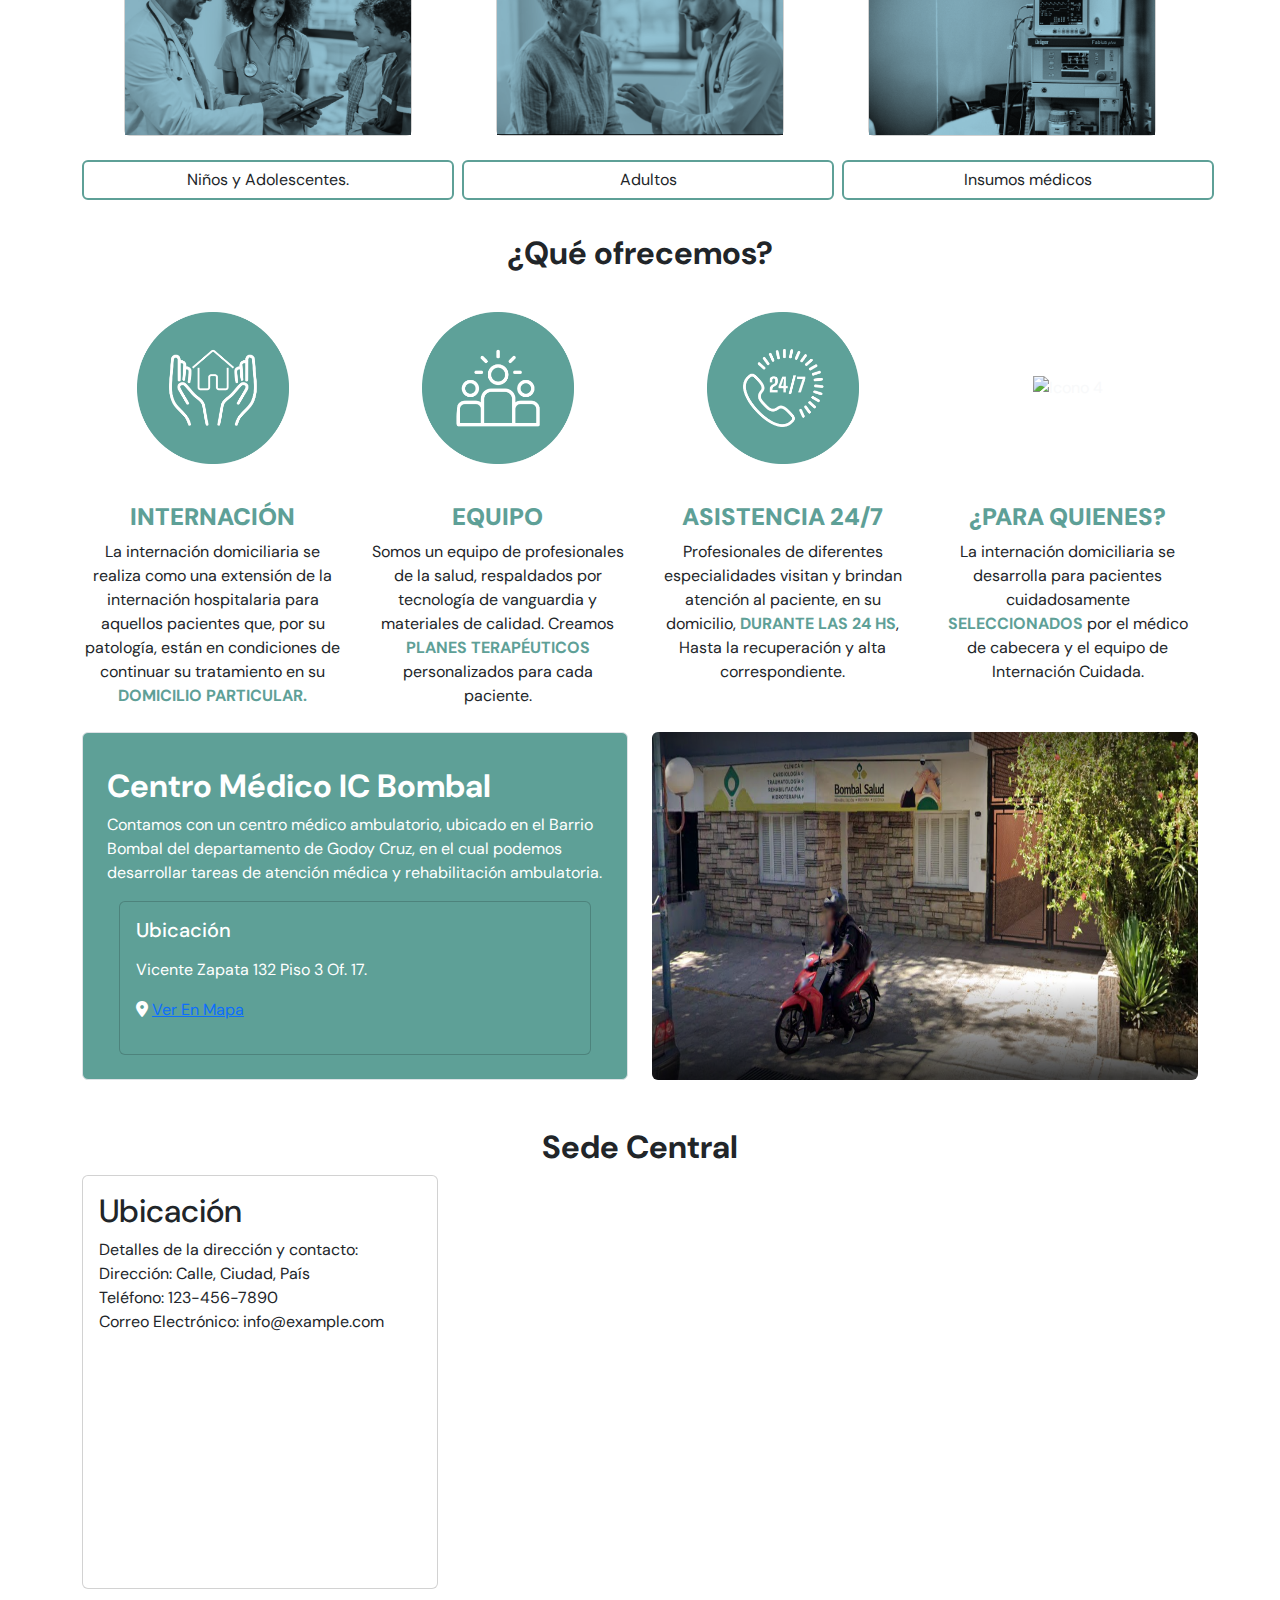
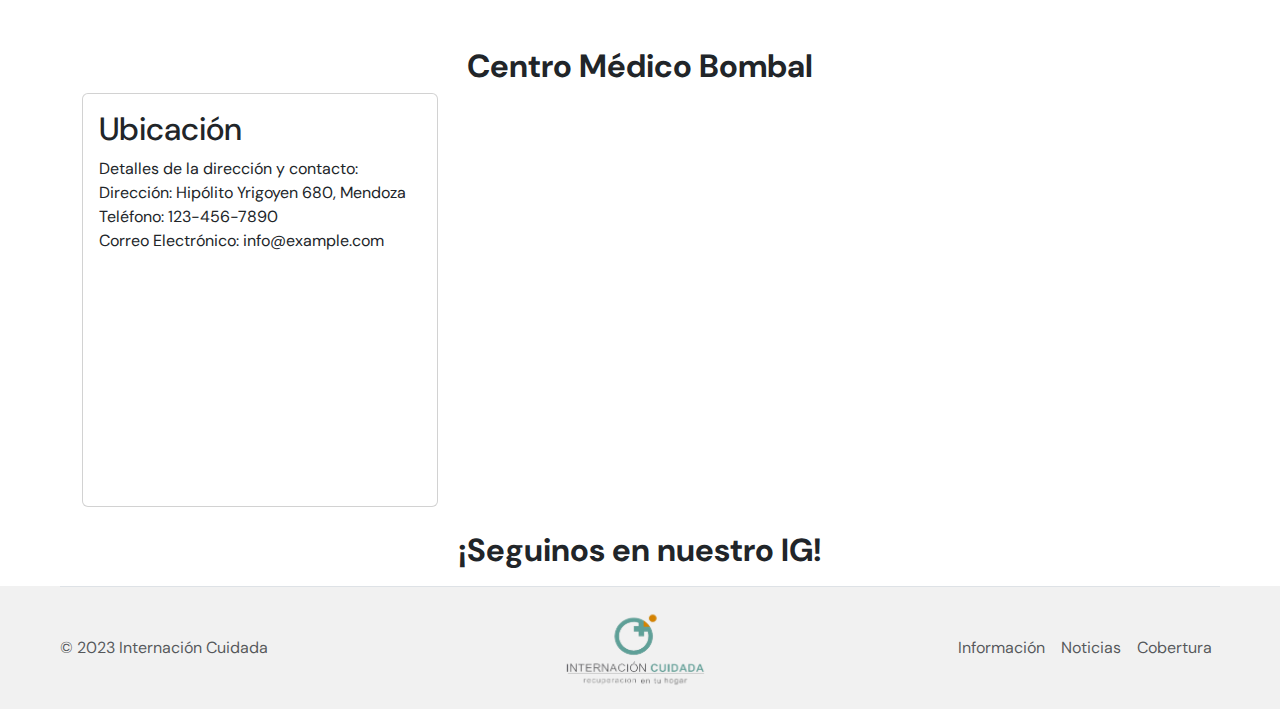
==== commit aac177a0: "Prueba" ====
--- a/index.html
+++ b/index.html
@@ -321,13 +321,13 @@
                 </div>
                 <div class="container">
                     <p class="d-flex justify-content-between gap-2">
-                        <a class="boton-info btn text-dark col-3" data-bs-toggle="collapse" href="#collapseExample" role="button" aria-expanded="false" aria-controls="collapseExample">
+                        <a class="boton-info btn text-dark col-4" data-bs-toggle="collapse" href="#collapseExample" role="button" aria-expanded="false" aria-controls="collapseExample">
                             Niños y Adolescentes.
                         </a>
-                        <a class="boton-info btn text-dark col-3" data-bs-toggle="collapse" href="#collapseExample" role="button" aria-expanded="false" aria-controls="collapseExample">
+                        <a class="boton-info btn text-dark col-4" data-bs-toggle="collapse" href="#collapseExample" role="button" aria-expanded="false" aria-controls="collapseExample">
                             Adultos
                         </a>
-                        <a class="boton-info btn text-dark col-3" data-bs-toggle="collapse" href="#collapseExample" role="button" aria-expanded="false" aria-controls="collapseExample">
+                        <a class="boton-info btn text-dark col-4" data-bs-toggle="collapse" href="#collapseExample" role="button" aria-expanded="false" aria-controls="collapseExample">
                             Insumos médicos
                         </a>
                     </p>
@@ -477,7 +477,11 @@
         </div>
     </div>
     
-    
+    <div class="container-fluid justify-content-center mt-4">
+        <h2 class="titulo-seccion mb-3" style="text-align: center;">¡Seguinos en nuestro IG!</h2>
+        <script src="https://static.elfsight.com/platform/platform.js" data-use-service-core defer></script>
+        <div class="elfsight-app-58f27514-2121-4d4a-b34a-3a161bafa3aa container" data-elfsight-app-lazy></div>
+    </div>
     
     <div class="footer container-fluid">
         <footer class="d-flex flex-wrap justify-content-between align-items-center mx-5 py-3 mt-3 border-top">
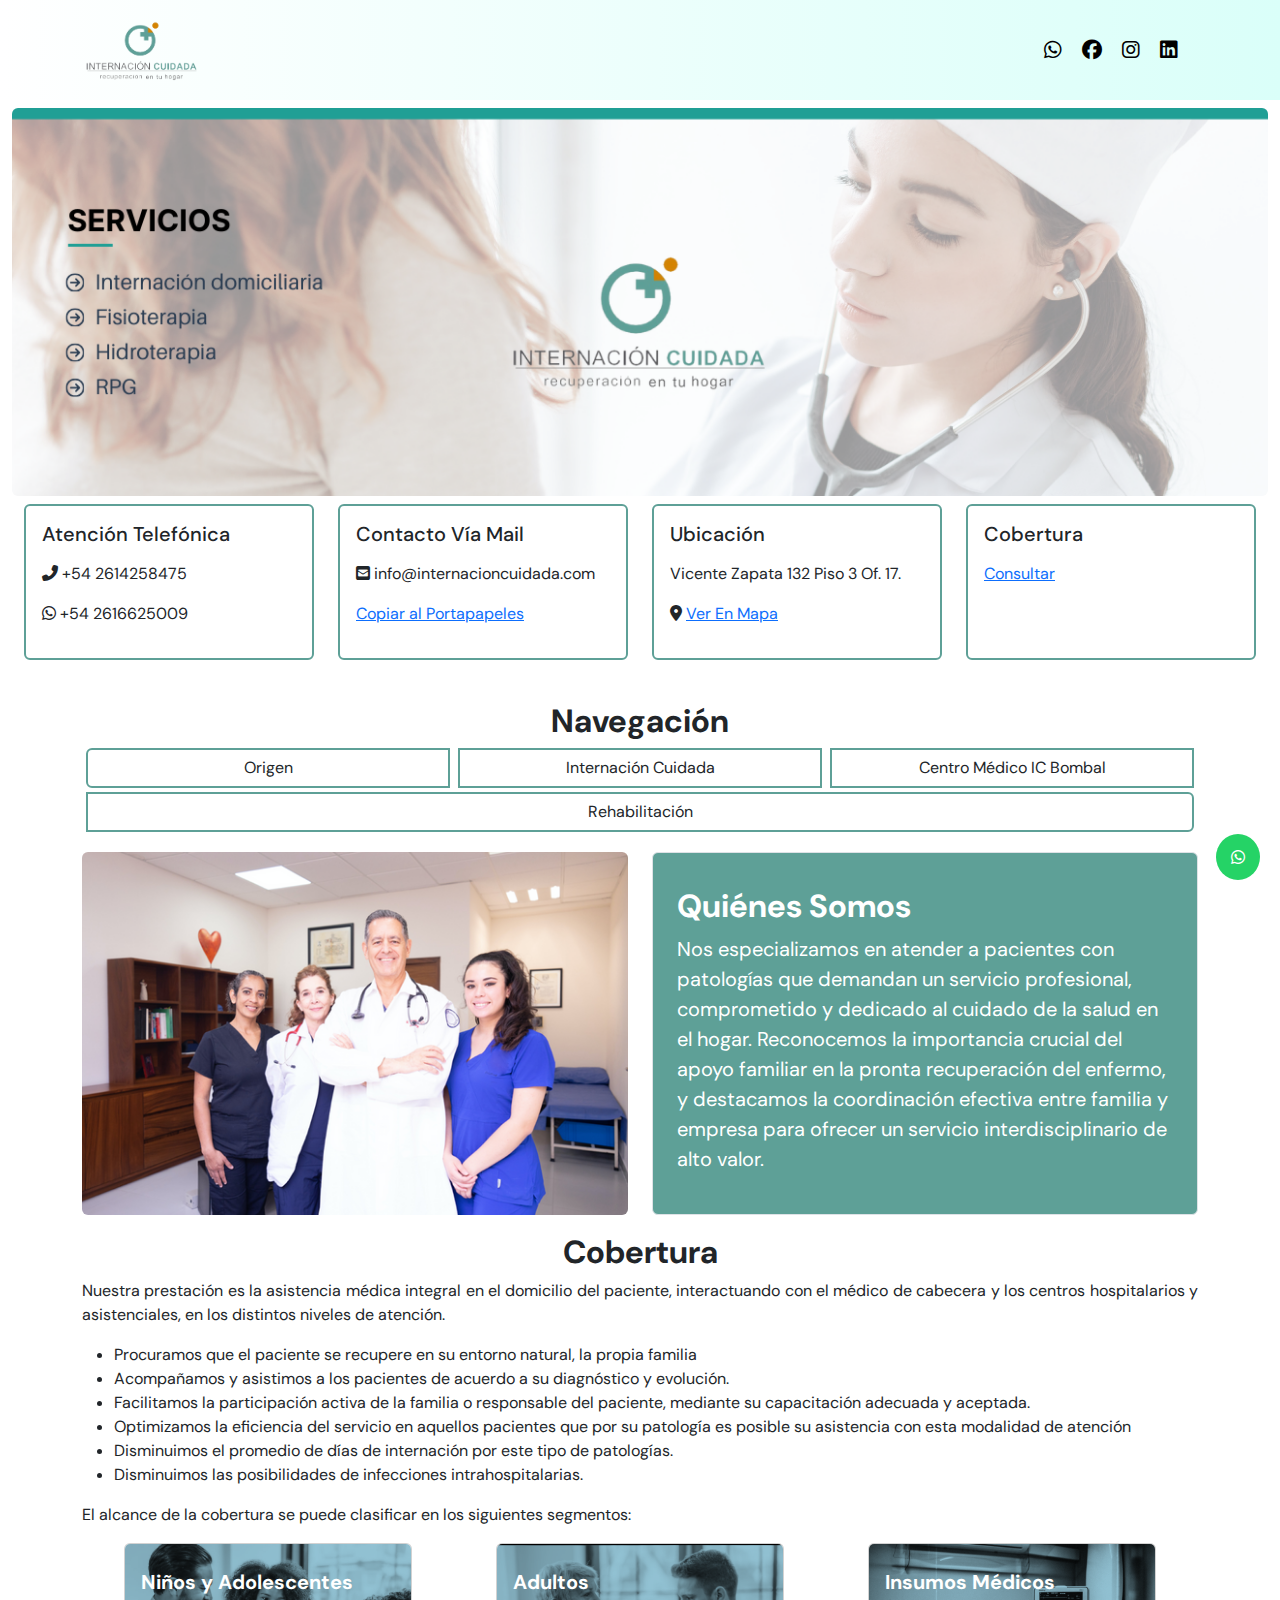
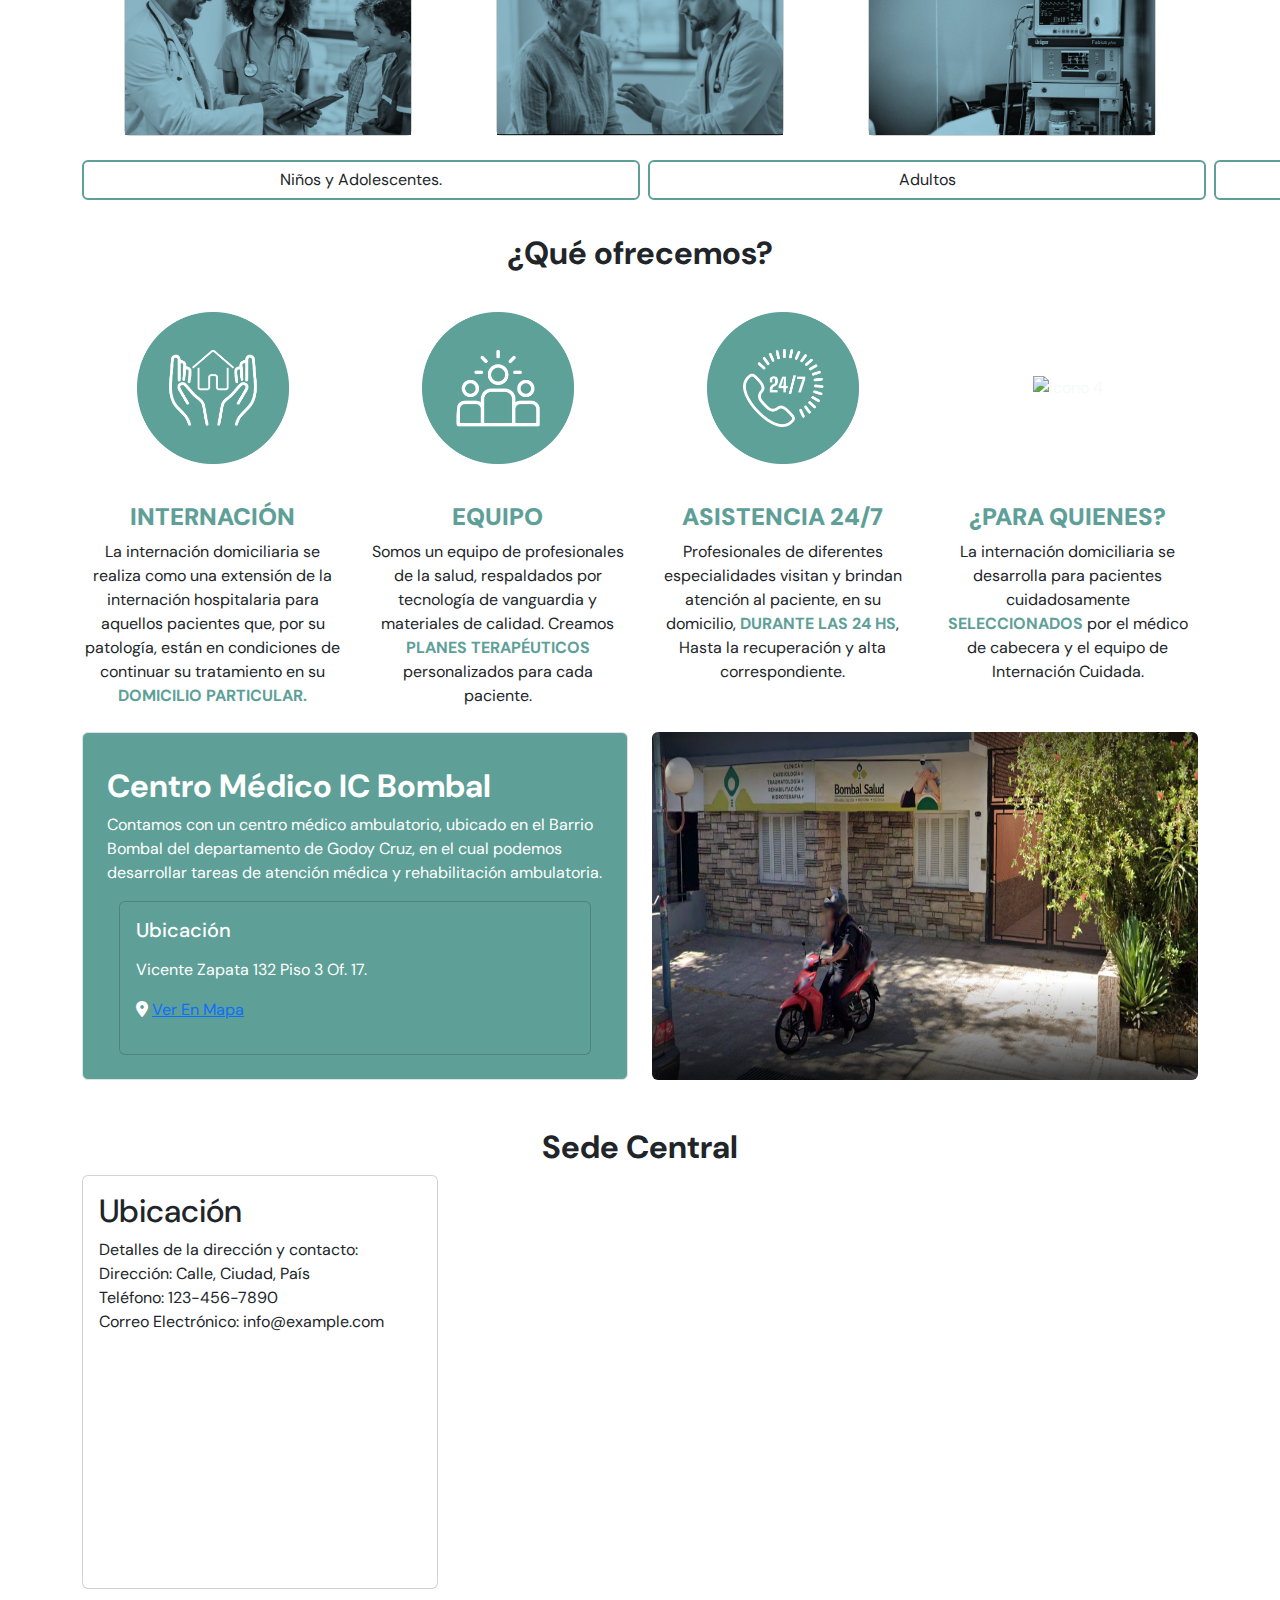
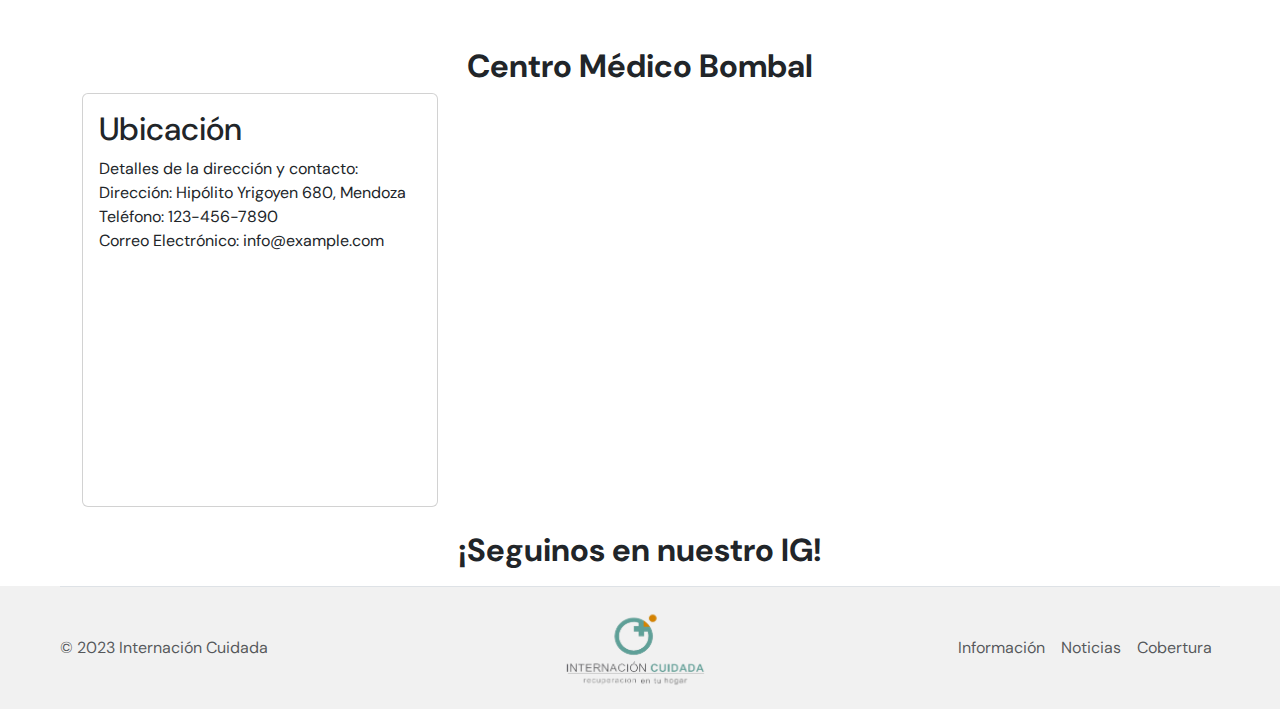
==== commit 1105be53: "Actualizacion" ====
--- a/index.html
+++ b/index.html
@@ -321,13 +321,13 @@
                 </div>
                 <div class="container">
                     <p class="d-flex justify-content-between gap-2">
-                        <a class="boton-info btn text-dark col-4" data-bs-toggle="collapse" href="#collapseExample" role="button" aria-expanded="false" aria-controls="collapseExample">
+                        <a class="boton-info btn text-dark col-6" data-bs-toggle="collapse" href="#collapseExample" role="button" aria-expanded="false" aria-controls="collapseExample">
                             Niños y Adolescentes.
                         </a>
-                        <a class="boton-info btn text-dark col-4" data-bs-toggle="collapse" href="#collapseExample" role="button" aria-expanded="false" aria-controls="collapseExample">
+                        <a class="boton-info btn text-dark col-6" data-bs-toggle="collapse" href="#collapseExample" role="button" aria-expanded="false" aria-controls="collapseExample">
                             Adultos
                         </a>
-                        <a class="boton-info btn text-dark col-4" data-bs-toggle="collapse" href="#collapseExample" role="button" aria-expanded="false" aria-controls="collapseExample">
+                        <a class="boton-info btn text-dark col-12" data-bs-toggle="collapse" href="#collapseExample" role="button" aria-expanded="false" aria-controls="collapseExample">
                             Insumos médicos
                         </a>
                     </p>
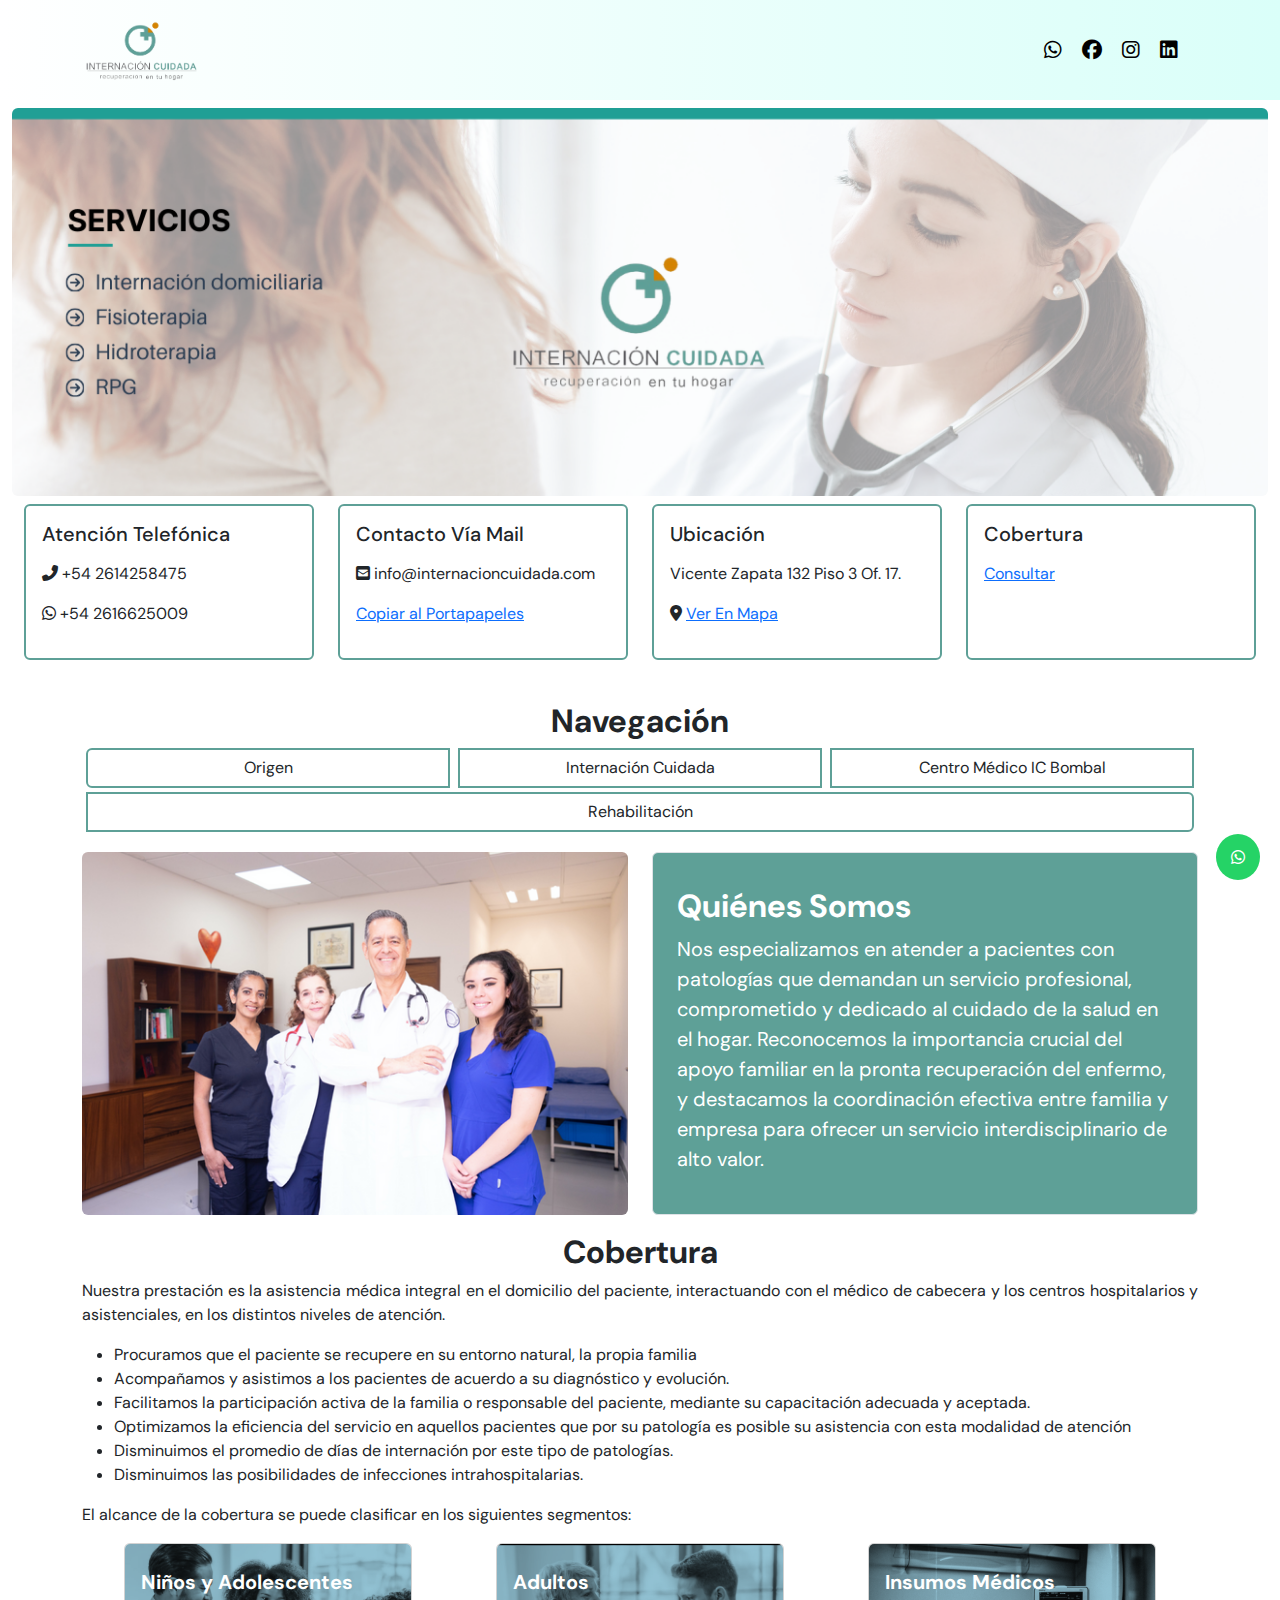
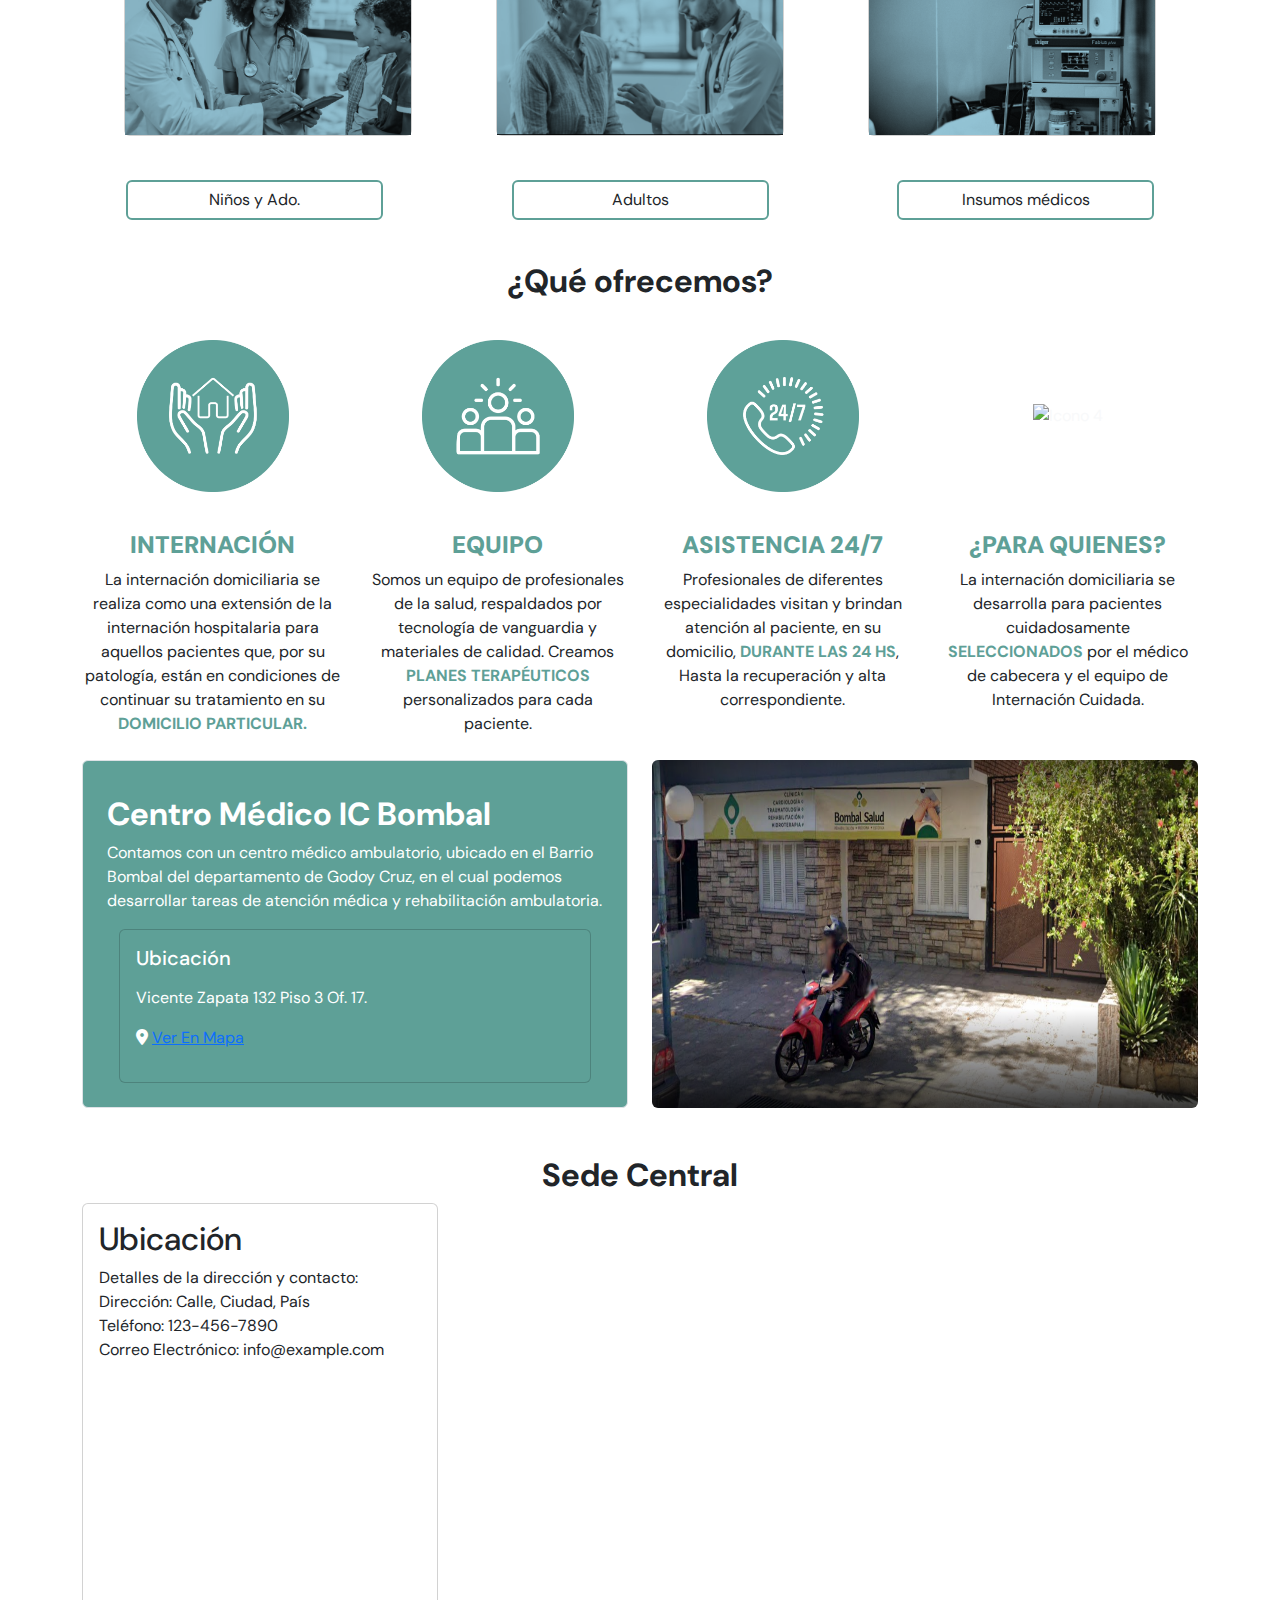
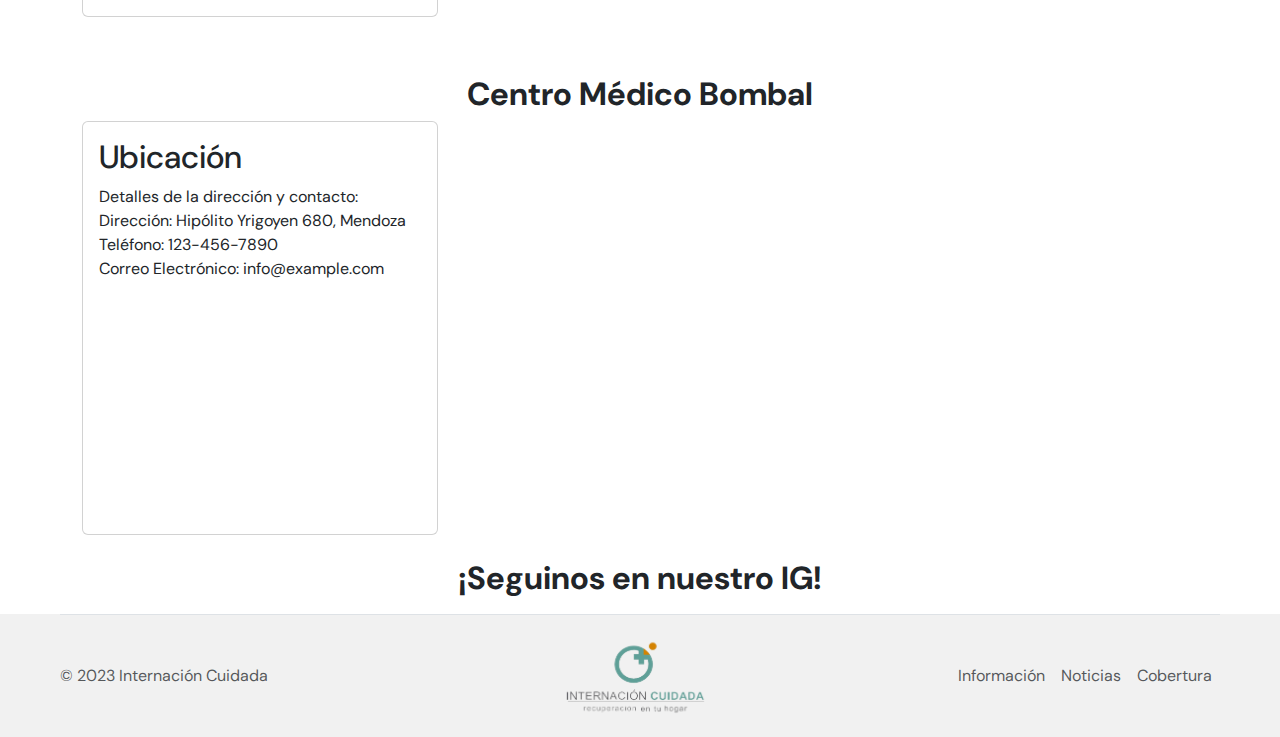
==== commit c498915b: "Actualizacion general" ====
--- a/index.html
+++ b/index.html
@@ -318,24 +318,36 @@
                             </div>
                         </div>
                     </div>
-                </div>
-                <div class="container">
-                    <p class="d-flex justify-content-between gap-2">
-                        <a class="boton-info btn text-dark col-6" data-bs-toggle="collapse" href="#collapseExample" role="button" aria-expanded="false" aria-controls="collapseExample">
-                            Niños y Adolescentes.
-                        </a>
-                        <a class="boton-info btn text-dark col-6" data-bs-toggle="collapse" href="#collapseExample" role="button" aria-expanded="false" aria-controls="collapseExample">
-                            Adultos
-                        </a>
-                        <a class="boton-info btn text-dark col-12" data-bs-toggle="collapse" href="#collapseExample" role="button" aria-expanded="false" aria-controls="collapseExample">
-                            Insumos médicos
-                        </a>
-                    </p>
-                    
-                    <div class="collapse" id="collapseExample">
-                        <div class="card card-body">
-                            Some placeholder content for the collapse component. This panel is hidden by default but revealed when the user activates the relevant trigger.
-                        </div>
+                    <div class="text-center col-md-12">
+                        <div class="container mb-2">
+                            <p class="d-flex flex-wrap justify-content-between" style="margin: 20px;">
+                                <a class="col-3 boton-info btn btn-block text-dark mb-1" data-bs-toggle="collapse" href="#cobertura-niños" role="button" aria-expanded="false" aria-controls="collapseExample">
+                                    Niños y Ado.
+                                </a>
+                                <a class="col-3 boton-info btn btn-block text-dark mb-1" data-bs-toggle="collapse" href="#cobertura-adultos" role="button" aria-expanded="false" aria-controls="collapseExample">
+                                    Adultos
+                                </a>
+                                <a class="col-3 boton-info btn btn-block text-dark mb-1" data-bs-toggle="collapse" href="#cobertura-insumos" role="button" aria-expanded="false" aria-controls="collapseExample">
+                                    Insumos médicos
+                                </a>
+                            </p>
+                            
+                            <div class="collapse" id="cobertura-niños">
+                                <div class="card card-body">
+                                    Some placeholder content for the collapse component. This panel is hidden by default but revealed when the user activates the relevant trigger.
+                                </div>
+                            </div>
+                            <div class="collapse" id="cobertura-adultos">
+                                <div class="card card-body">
+                                    Some placeholder content for the collapse component. This panel is hidden by default but revealed when the user activates the relevant trigger.
+                                </div>
+                            </div>
+                            <div class="collapse" id="cobertura-insumos">
+                                <div class="card card-body">
+                                    Some placeholder content for the collapse component. This panel is hidden by default but revealed when the user activates the relevant trigger.
+                                </div>
+                            </div>
+                        </div>  
                     </div>
                 </div>
             </div>
@@ -480,7 +492,7 @@
     <div class="container-fluid justify-content-center mt-4">
         <h2 class="titulo-seccion mb-3" style="text-align: center;">¡Seguinos en nuestro IG!</h2>
         <script src="https://static.elfsight.com/platform/platform.js" data-use-service-core defer></script>
-        <div class="elfsight-app-58f27514-2121-4d4a-b34a-3a161bafa3aa container" data-elfsight-app-lazy></div>
+        <div class="elfsight-app-58f27514-2121-4d4a-b34a-3a161bafa3aa" data-elfsight-app-lazy></div>
     </div>
     
     <div class="footer container-fluid">
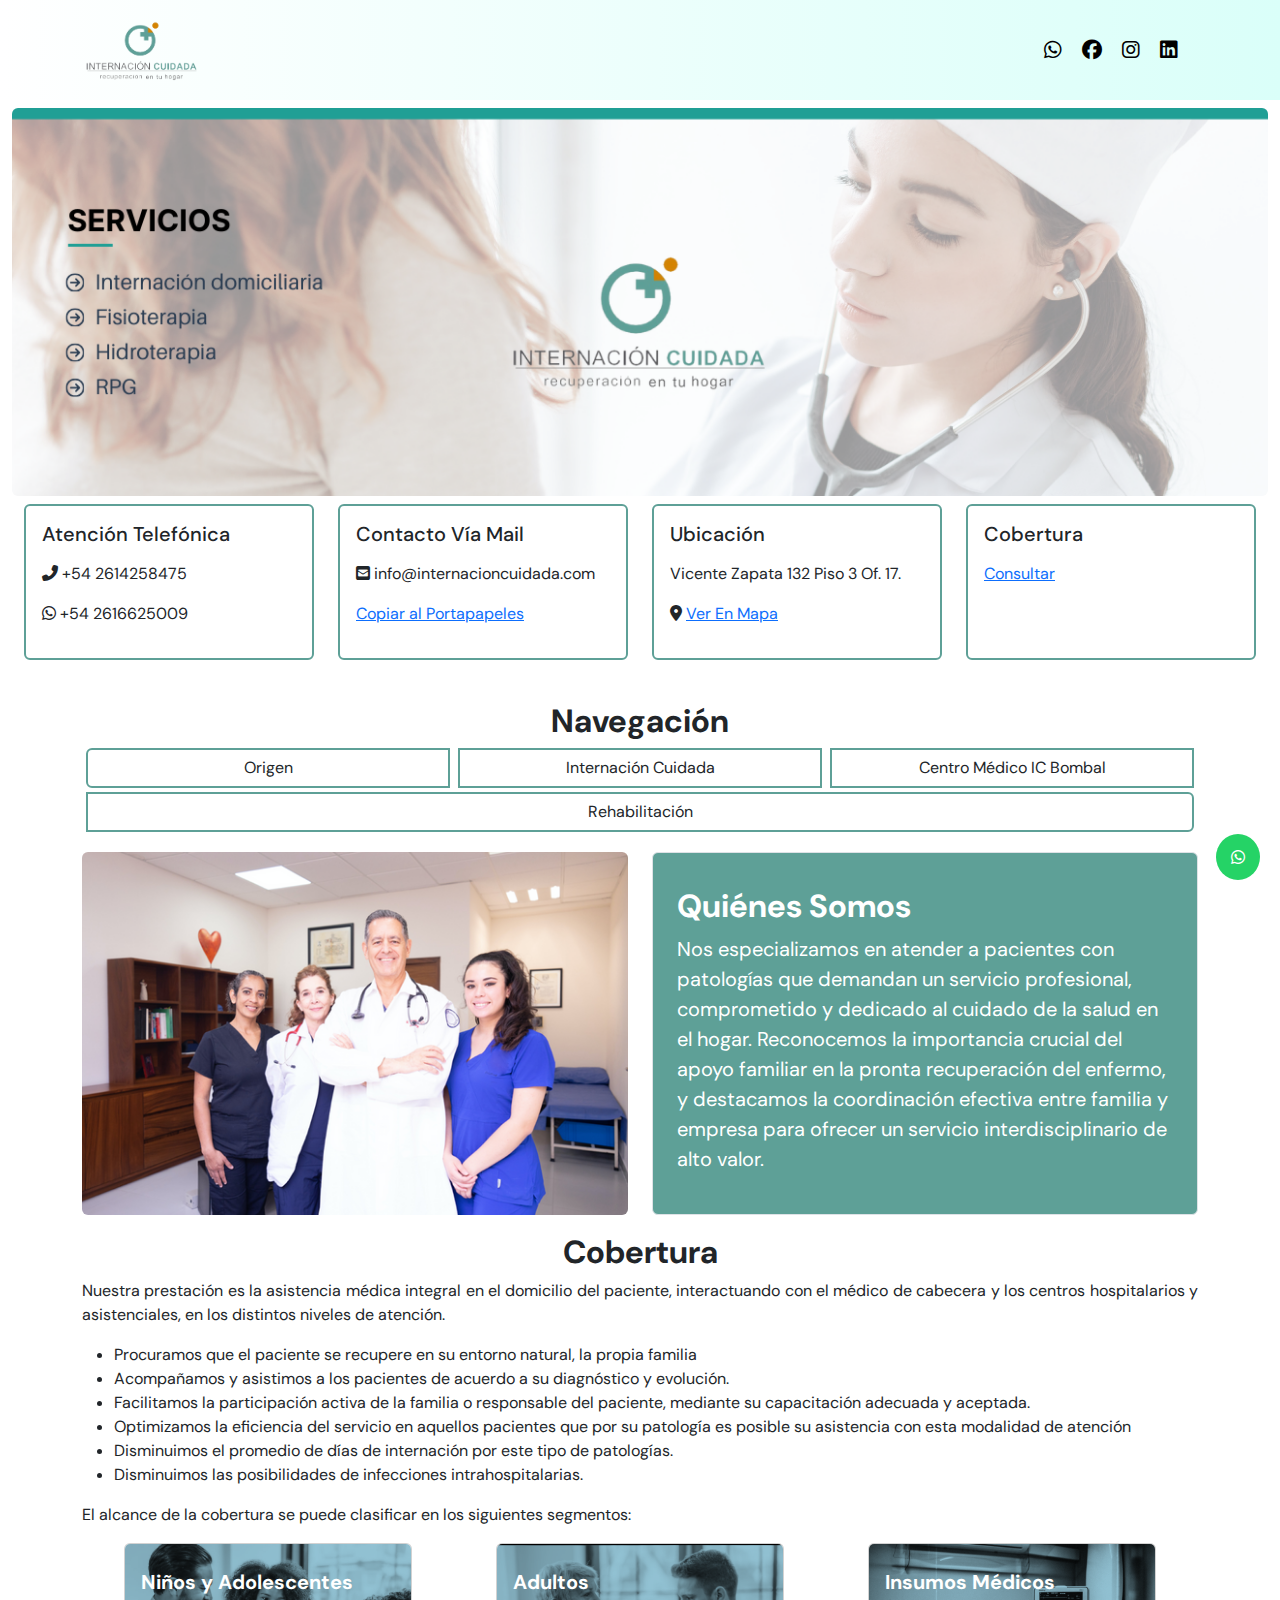
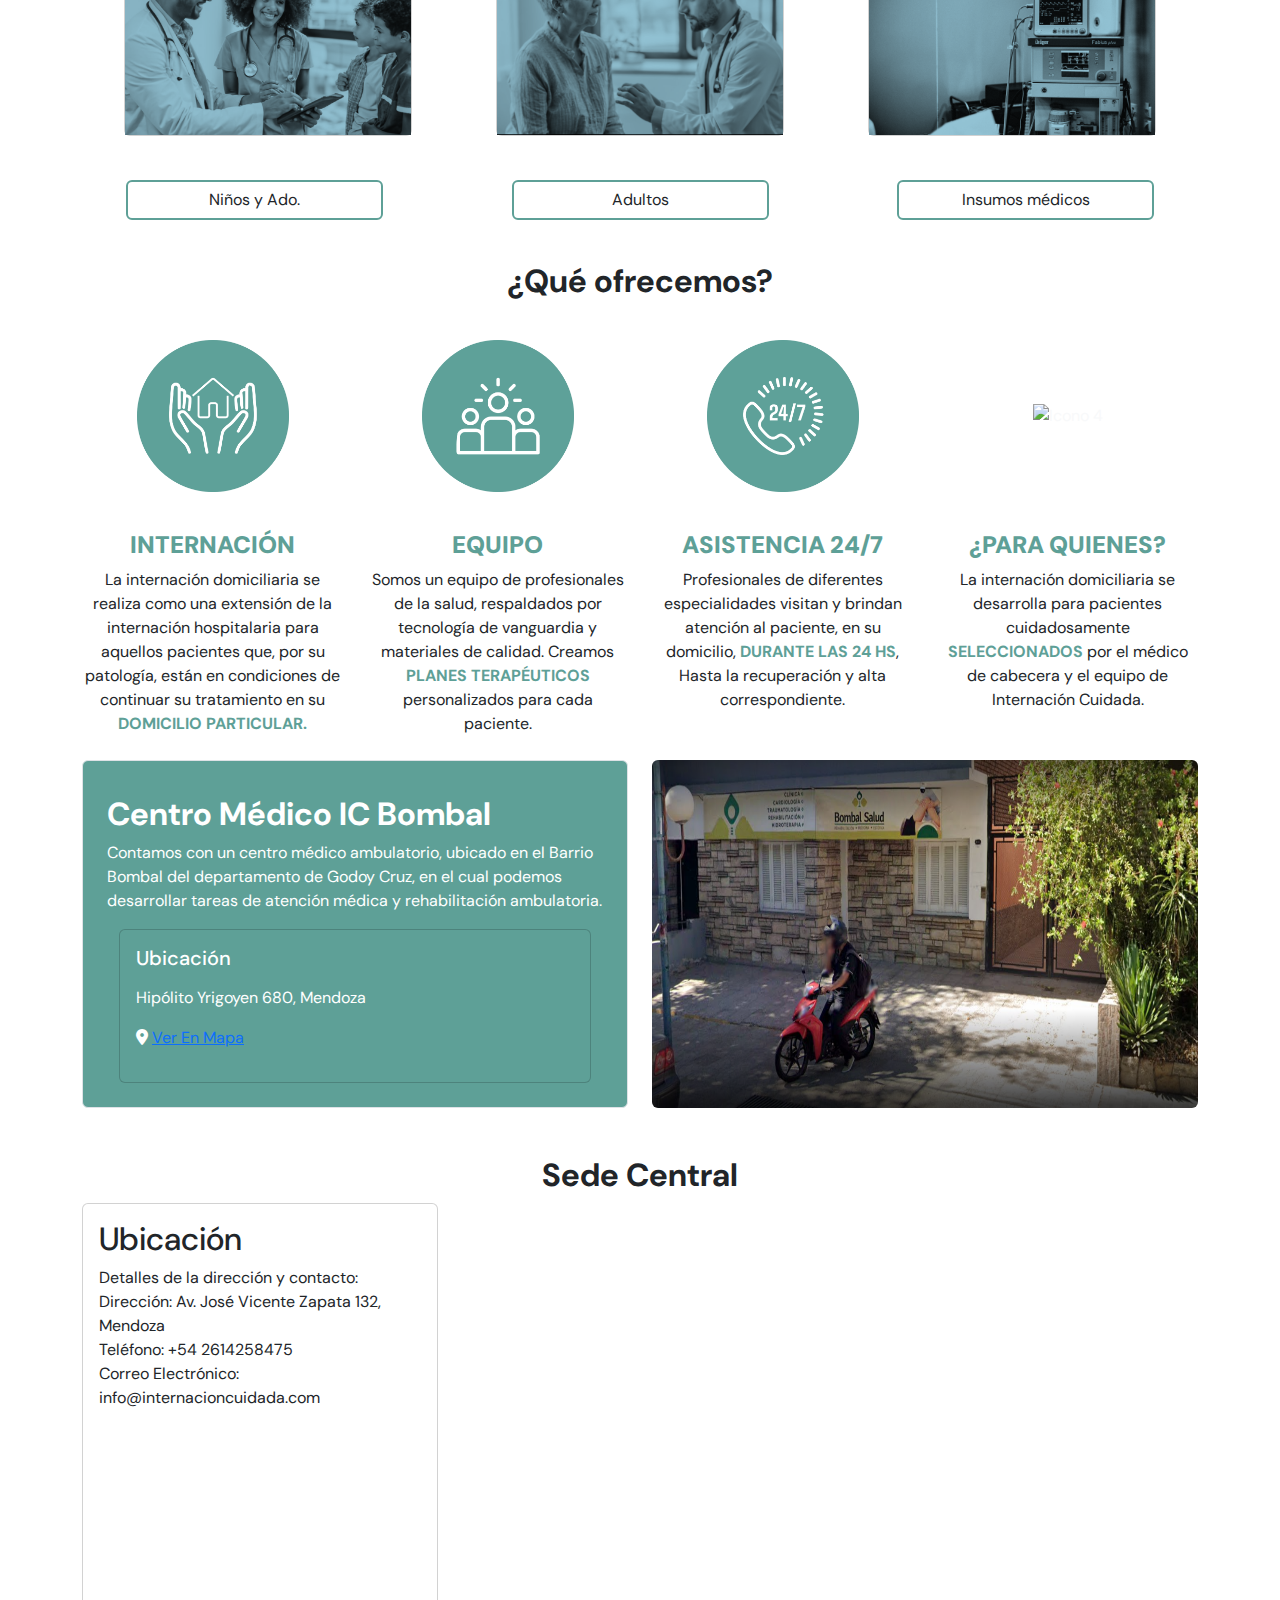
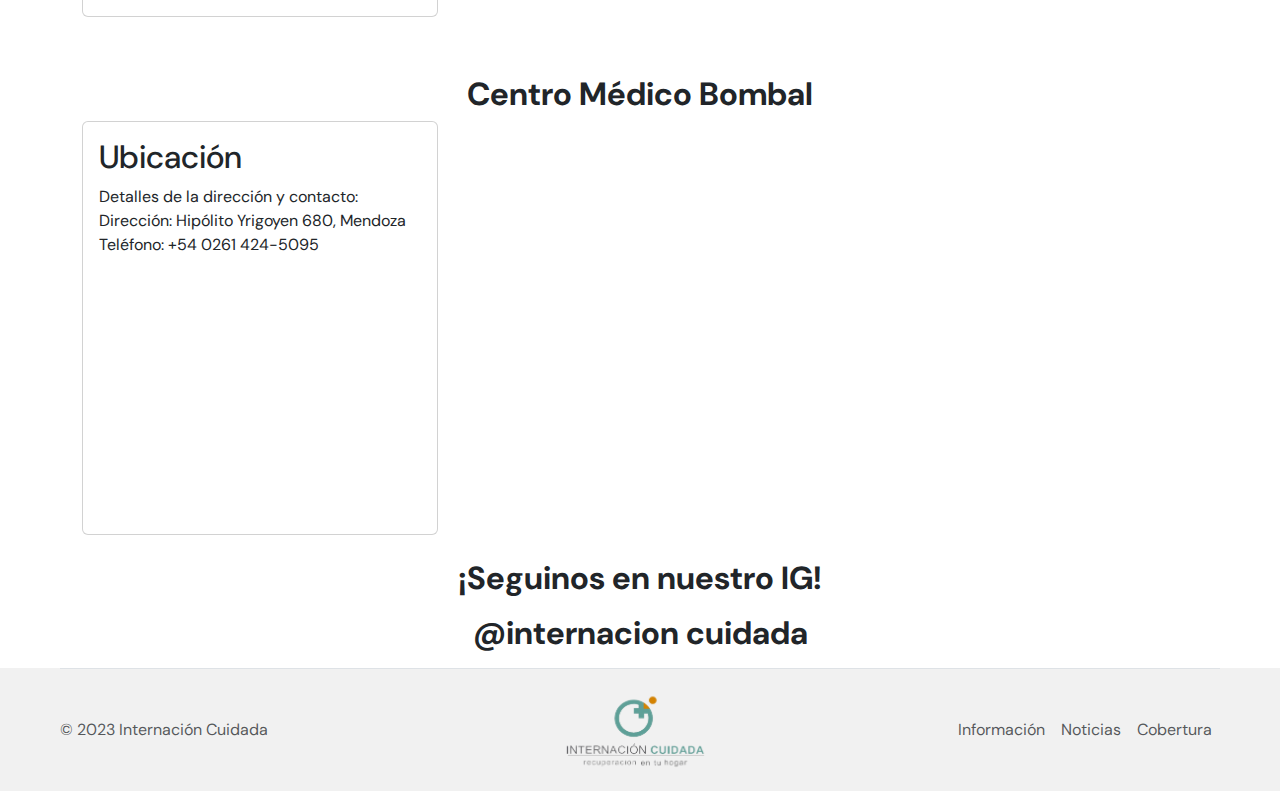
==== commit 29df159e: "Actualizacion del contenido" ====
--- a/index.html
+++ b/index.html
@@ -182,6 +182,20 @@
                         <h2 class="titulo-seccion">Centro Médico IC Bombal</h2>
                         <p class="fs-5" style="text-align: justify;">Contamos con un centro médico ambulatorio, ubicado en el <b>Barrio Bombal</b> del departamento de Godoy Cruz, en el cual podemos desarrollar <b>TAREAS DE ATENCION MÉDICA</b> y <b>REHABILITACIÓN AMBULATORIA.</b>
                         </div>
+                        <div class="col-md-12">
+                            <!-- Imagen a la derecha con altura del 100% -->
+                            <img id="mapaSedeCentral" src="/src/CENTRO MEDICO BOMBAL.png" class="img-fluid h-100 rounded imagen-quienes-somos" alt="Imagen Quiénes Somos" />
+                        </div>
+                        <h2 class="titulo-seccion" style="text-align: center;">¿Con que contamos?</h2>
+                        <p class="fs-5">El centro médico cuenta con:</p>
+                        <ul class="list-group" style="text-align: left;">
+                            <li class= "list-group-item lista-principal">● <b>4 CONSULTORIOS</b> equipados
+                            </li>     
+                            <li class="list-group-item lista-principal">● <b>SALA DE FISIOTERAPIA</b> con 7 boxes</li>
+                            <li class="list-group-item lista-principal">● <b>GIMNASIO DE REHABILITACION</b></li>
+                            <li class="list-group-item lista-principal">● <b>PILETA CLIMATIZADA</b>, especialmente diseñada para la realización de <b>TERAPIA FISICA</b> dentro del agua.</li>
+                            <li class="list-group-item lista-principal">● <b>BAÑO ESPECIAL</b> y ducha para acceso con silla de ruedas.</li>
+                        </ul>
                     </div>
                 </div>
                 
@@ -419,8 +433,8 @@
                             <div class="card-body">
                                 <h5 class="card-title text-white">Ubicación</h5>
                                 <p class="card-text">
-                                    <p class="text-white">Vicente Zapata 132 Piso 3 Of. 17.</p>
-                                    <p><i class="fas fa-map-marker-alt text-white"></i><a href="#" target="_blank" class="mx-1">Ver En Mapa</a></p>
+                                    <p class="text-white">Hipólito Yrigoyen 680, Mendoza</p>
+                                    <p><i class="fas fa-map-marker-alt text-white"></i><a href="#centroMedicoBombal" target="" class="mx-1">Ver En Mapa</a></p>
                                 </p>
                             </div>
                         </div>
@@ -445,9 +459,9 @@
                         <h2 class="card-title">Ubicación</h2>
                         <p class="card-text">
                             Detalles de la dirección y contacto:<br>
-                            Dirección: Calle, Ciudad, País<br>
-                            Teléfono: 123-456-7890<br>
-                            Correo Electrónico: info@example.com
+                            Dirección: Av. José Vicente Zapata 132, Mendoza<br>
+                            Teléfono: +54 2614258475<br>
+                            Correo Electrónico: info@internacioncuidada.com
                         </p>
                     </div>
                 </div>
@@ -460,6 +474,7 @@
                 </div>
             </div>
         </div>
+        <div id="centroMedicoBombal"></div>
     </div>
     <!-- Sección de Ubicación con Mapa -->
     <div class="container mt-5" data-aos="fade-up" data-aos-duration="1000">
@@ -473,8 +488,7 @@
                         <p class="card-text">
                             Detalles de la dirección y contacto:<br>
                             Dirección: Hipólito Yrigoyen 680, Mendoza<br>
-                            Teléfono: 123-456-7890<br>
-                            Correo Electrónico: info@example.com
+                            Teléfono: +54 0261 424-5095<br>
                         </p>
                     </div>
                 </div>
@@ -491,6 +505,7 @@
     
     <div class="container-fluid justify-content-center mt-4">
         <h2 class="titulo-seccion mb-3" style="text-align: center;">¡Seguinos en nuestro IG!</h2>
+        <h2 class="titulo-seccion mb-3" style="text-align: center;">@internacion cuidada</h2>
         <script src="https://static.elfsight.com/platform/platform.js" data-use-service-core defer></script>
         <div class="elfsight-app-58f27514-2121-4d4a-b34a-3a161bafa3aa" data-elfsight-app-lazy></div>
     </div>
--- a/styles.css
+++ b/styles.css
@@ -162,7 +162,7 @@
     }
 }
 
-/* Ajuste específico para pantallas más pequeñas (menos de 990px) */
+/* Ajuste específico para pantallas más pequeñas (menos de 1336px) */
 @media (max-width: 1366px) {
     .swiper-button-next,
     .swiper-button-prev {
